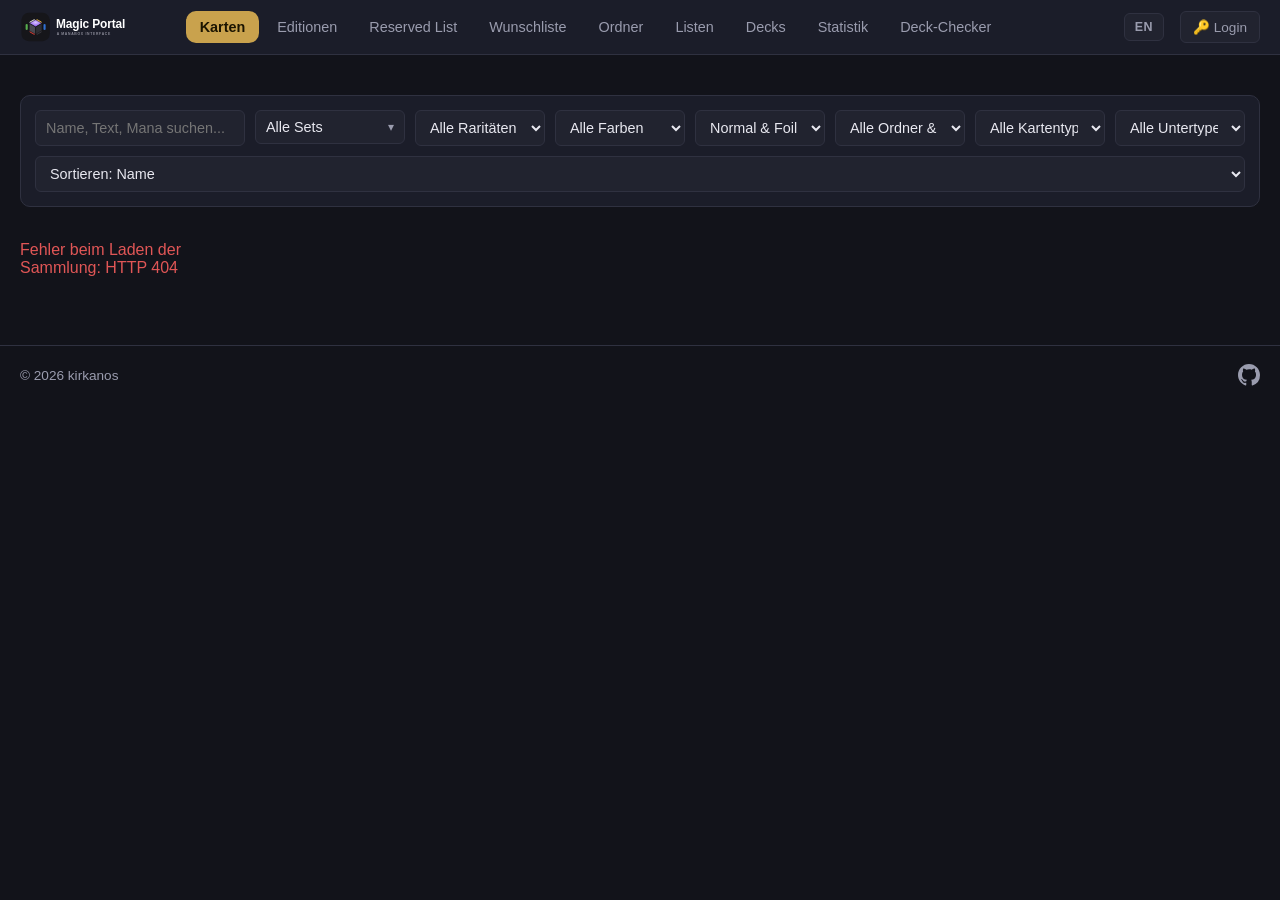
==== app/index.html @ 0ad8387c "Wunschliste mit Bruecke zu Cardmarket Karten lassen sich ueber einen Stern auf der Reserved List, im" ====
<!doctype html>
<html lang="de">
<head>
<meta charset="utf-8">
<meta name="viewport" content="width=device-width, initial-scale=1">
<title data-en="MagicPortal – Cards">MagicPortal – Karten</title>
<link rel="icon" type="image/svg+xml" href="images/magic-portal-icon.svg">
<link rel="icon" type="image/png" sizes="32x32" href="images/favicon-32.png">
<link rel="icon" type="image/png" sizes="192x192" href="images/favicon-192.png">
<link rel="apple-touch-icon" href="images/favicon-192.png">
<link rel="stylesheet" href="css/style.css">
<!-- Analytics placeholder: nginx substitutes the tracker snippet here when
     ANALYTICS_* is configured (see the README). Without it the comment simply
     stays and nothing is loaded. -->
<!--analytics-->
</head>
<body>
<nav class="topnav">
  <a href="index.html" class="brand"><img src="images/magic-portal-logo.svg" alt="Magic Portal – A ManaBox Interface" class="brand-logo"></a>
  <button type="button" class="nav-toggle" id="nav-toggle" aria-label="Menü" data-en-aria="Menu" aria-expanded="false">☰</button>
  <a href="index.html" class="active" data-en="Cards">Karten</a>
  <a href="editions.html" data-en="Editions">Editionen</a>
  <a href="reserved.html" data-en="Reserved List">Reserved List</a>
  <a href="wishlist.html" data-en="Wishlist">Wunschliste</a>
  <a href="binders.html" data-en="Folders">Ordner</a>
  <a href="lists.html" data-en="Lists">Listen</a>
  <a href="decks.html" data-en="Decks">Decks</a>
  <a href="dashboard.html" data-en="Statistics">Statistik</a>
  <a href="deck-checker.html" data-en="Deck Checker">Deck-Checker</a>
  <a href="activity.html" id="nav-activity" data-en="Activity" style="display:none">Aktivität</a>
  <span class="nav-actions">
    <button type="button" id="lang-toggle" class="lang-toggle" aria-label="Sprache" data-en-aria="Language"></button>
    <span class="sync-status" id="sync-status" title="Letzte Aktualisierung der Kartendaten/Preise" data-en-title="Last update of card data / prices"></span>
    <button type="button" id="csv-sync" class="reset-btn" title="Kartendaten & Preise von Scryfall aktualisieren – prüft zusätzlich auf einen neuen CSV-Import aus Nextcloud/Google Drive (falls konfiguriert)" data-en-title="Refresh card data & prices from Scryfall – also checks for a new CSV import from Nextcloud/Google Drive (if configured)" data-en="🔄 Refresh" style="display:none">🔄 Aktualisieren</button>
    <button type="button" id="csv-unlock" class="reset-btn" title="Anmelden" data-en-title="Log in" data-en="🔑 Login" style="display:none">🔑 Login</button>
    <label class="upload-btn" id="csv-upload-label" title="Eigene ManaBox-CSV hochladen" data-en-title="Upload your own ManaBox CSV" style="display:none"><span data-en="⬆ Upload CSV">⬆ CSV hochladen</span>
      <input type="file" id="csv-upload" accept=".csv,text/csv" hidden>
    </label>
    <button type="button" id="admin-gear" class="gear-btn" title="Einstellungen" data-en-title="Settings" aria-label="Einstellungen" data-en-aria="Settings" style="display:none">⚙</button>
  </span>
</nav>

<main>
  <div class="stats-bar" id="stats-bar"></div>

  <div class="random-strip" id="random-strip" style="display:none"></div>

  <div class="controls">
    <input type="text" id="search" placeholder="Name, Text, Mana suchen..." data-en-placeholder="Search name, text, mana...">
    <div class="multiselect setselect" id="set-filter">
      <button type="button" class="ms-toggle" id="set-toggle" aria-haspopup="true" aria-expanded="false">
        <span id="set-label" data-en="All sets">Alle Sets</span><span class="ms-caret">▾</span>
      </button>
      <div class="ms-panel" id="set-panel" hidden>
        <input type="text" class="ms-search" id="set-search" placeholder="Set suchen..." data-en-placeholder="Search set...">
        <div class="ms-options" id="set-options"></div>
      </div>
    </div>
    <select id="filter-rarity"><option value="" data-en="All rarities">Alle Raritäten</option></select>
    <select id="filter-color"><option value="" data-en="All colors">Alle Farben</option></select>
    <select id="filter-foil">
      <option value="" data-en="Normal &amp; Foil">Normal &amp; Foil</option>
      <option value="normal">Normal</option>
      <option value="foil">Foil</option>
      <option value="etched">Etched</option>
    </select>
    <select id="filter-binder"><option value="" data-en="All folders &amp; lists">Alle Ordner &amp; Listen</option></select>
    <select id="filter-type"><option value="" data-en="All card types">Alle Kartentypen</option></select>
    <select id="filter-subtype"><option value="" data-en="All subtypes">Alle Untertypen</option></select>
    <select id="sort-by">
      <option value="name" data-en="Sort: Name">Sortieren: Name</option>
      <option value="set" data-en="Sort: Set">Sortieren: Set</option>
      <option value="value-desc" data-en="Sort: Single-card value (high → low)">Sortieren: Einzelkartenwert (hoch → niedrig)</option>
      <option value="value-asc" data-en="Sort: Single-card value (low → high)">Sortieren: Einzelkartenwert (niedrig → hoch)</option>
      <option value="price-desc" data-en="Sort: Purchase price (high → low)">Sortieren: Kaufpreis (hoch → niedrig)</option>
      <option value="price-asc" data-en="Sort: Purchase price (low → high)">Sortieren: Kaufpreis (niedrig → hoch)</option>
      <option value="rarity" data-en="Sort: Rarity">Sortieren: Rarität</option>
      <option value="released-desc" data-en="Sort: Release (newest first)">Sortieren: Erscheinung (neueste zuerst)</option>
      <option value="released-asc" data-en="Sort: Release (oldest first)">Sortieren: Erscheinung (älteste zuerst)</option>
      <option value="added-desc" data-en="Sort: Recently added">Sortieren: zuletzt hinzugefügt</option>
    </select>
  </div>

  <div class="result-count" id="result-count"></div>
  <div class="grid" id="card-grid"></div>
</main>

<footer class="site-footer">
  <span>&copy; 2026 <a href="https://www.kirkanos.net" target="_blank" rel="noopener">kirkanos</a></span>
  <a class="footer-gh" href="https://github.com/kirkanos/mtg-portal" target="_blank" rel="noopener" aria-label="GitHub Repository" title="Auf GitHub ansehen" data-en-title="View on GitHub">
    <svg viewBox="0 0 16 16" width="22" height="22" aria-hidden="true"><path fill="currentColor" d="M8 0C3.58 0 0 3.58 0 8c0 3.54 2.29 6.53 5.47 7.59.4.07.55-.17.55-.38 0-.19-.01-.82-.01-1.49-2.01.37-2.53-.49-2.69-.94-.09-.23-.48-.94-.82-1.13-.28-.15-.68-.52-.01-.53.63-.01 1.08.58 1.23.82.72 1.21 1.87.87 2.33.66.07-.52.28-.87.51-1.07-1.78-.2-3.64-.89-3.64-3.95 0-.87.31-1.59.82-2.15-.08-.2-.36-1.03.08-2.13 0 0 .67-.21 2.2.82a7.6 7.6 0 012-.27c.68 0 1.36.09 2 .27 1.53-1.04 2.2-.82 2.2-.82.44 1.1.16 1.93.08 2.13.51.56.82 1.27.82 2.15 0 3.07-1.87 3.75-3.65 3.95.29.25.54.73.54 1.48 0 1.07-.01 1.93-.01 2.2 0 .21.15.46.55.38A8.01 8.01 0 0016 8c0-4.42-3.58-8-8-8z"/></svg>
  </a>
</footer>

<div class="loading-overlay" id="loading-overlay">
  <div class="loading-text" data-en="Loading collection...">Lade Sammlung...</div>
  <div class="loading-bar"><div class="loading-bar-fill"></div></div>
</div>

<div class="modal-overlay" id="card-modal">
  <div class="modal-body">
    <span class="modal-close">&times;</span>
  </div>
</div>

<script src="js/i18n.js"></script>
<script src="js/shared.js"></script>
<script src="js/grid.js"></script>
</body>
</html>
---- app/css/style.css ----
:root {
  --bg: #12131a;
  --bg-elevated: #1b1d29;
  --bg-card: #21232f;
  --text: #e8e8f0;
  --text-dim: #9a9cae;
  --accent: #c9a24d;
  --accent-2: #7b5cff;
  --border: #2f3140;
  --white: #f5f2e6;
  --blue: #4fa8e0;
  --black: #8a8a94;
  --red: #e05656;
  --green: #4dbb6a;
  --radius: 10px;
}

* { box-sizing: border-box; }

/* Scrollbars in the dark theme (blends in on every surface) */
html { scrollbar-color: #3a3c4d transparent; scrollbar-width: thin; }
::-webkit-scrollbar { width: 12px; height: 12px; }
::-webkit-scrollbar-track { background: transparent; }
::-webkit-scrollbar-thumb {
  background: #3a3c4d;
  border-radius: 8px;
  border: 3px solid transparent;
  background-clip: padding-box;
}
::-webkit-scrollbar-thumb:hover { background: var(--accent); background-clip: padding-box; }
::-webkit-scrollbar-corner { background: transparent; }

body {
  margin: 0;
  font-family: 'Segoe UI', Roboto, Helvetica, Arial, sans-serif;
  background: var(--bg);
  color: var(--text);
}

a { color: var(--accent); text-decoration: none; }

nav.topnav {
  display: flex;
  align-items: center;
  gap: 4px;
  padding: 10px 20px;
  background: var(--bg-elevated);
  border-bottom: 1px solid var(--border);
  position: sticky;
  top: 0;
  z-index: 50;
  flex-wrap: wrap;
}

nav.topnav .brand {
  display: inline-flex;
  align-items: center;
  margin-right: 20px;
  padding: 0;
  line-height: 0;
}
nav.topnav .brand .brand-logo {
  height: 34px;
  width: auto;
  display: block;
}
nav.topnav .brand:hover { background: none; }

nav.topnav a {
  padding: 8px 14px;
  border-radius: var(--radius);
  color: var(--text-dim);
  font-size: 0.9rem;
}

nav.topnav a:hover { background: var(--bg-card); color: var(--text); }
nav.topnav a.active { background: var(--accent); color: #1b1400; font-weight: 600; }

/* Hamburger toggle – hidden on desktop, shown on phones via the media query. */
.nav-toggle {
  display: none; margin-left: auto; background: var(--bg-card); color: var(--text);
  border: 1px solid var(--border); border-radius: 8px; font-size: 1.25rem; line-height: 1;
  padding: 4px 11px; cursor: pointer;
}
.nav-toggle:hover { border-color: var(--accent); }

main { max-width: 1400px; margin: 0 auto; padding: 20px; }

.site-footer {
  max-width: 1400px;
  margin: 32px auto 0;
  padding: 18px 20px;
  border-top: 1px solid var(--border);
  display: flex;
  align-items: center;
  justify-content: space-between;
  gap: 12px;
  color: var(--text-dim);
  font-size: 0.85rem;
}
.site-footer a { color: var(--text-dim); }
.site-footer a:hover { color: var(--text); }
.site-footer .footer-gh { display: inline-flex; align-items: center; }
.site-footer .footer-gh:hover { color: var(--accent); }

.stats-bar {
  display: flex;
  gap: 14px;
  flex-wrap: wrap;
  margin-bottom: 20px;
}

.stat-tile {
  background: var(--bg-elevated);
  border: 1px solid var(--border);
  border-radius: var(--radius);
  padding: 14px 18px;
  /* flex-basis sets the preferred width; min-width stays `auto` so a tile never
     shrinks below its content – large numbers grow the tile instead of wrapping. */
  flex: 1 1 150px;
}

.stat-tile .stat-value { font-size: 1.6rem; font-weight: 700; color: var(--accent); white-space: nowrap; }
.stat-tile .stat-label { font-size: 0.8rem; color: var(--text-dim); margin-top: 2px; }

.controls {
  display: flex;
  gap: 10px;
  flex-wrap: wrap;
  margin-bottom: 18px;
  background: var(--bg-elevated);
  padding: 14px;
  border-radius: var(--radius);
  border: 1px solid var(--border);
}

.controls input, .controls select {
  background: var(--bg-card);
  border: 1px solid var(--border);
  color: var(--text);
  padding: 8px 10px;
  border-radius: 6px;
  font-size: 0.9rem;
}

.controls input[type="text"] { flex: 2; min-width: 200px; }
.controls select { flex: 1; min-width: 130px; }

/* Multi-select dropdown (editions set-type filter) */
.multiselect { position: relative; flex: 1; min-width: 150px; }
.ms-toggle {
  width: 100%; display: flex; align-items: center; justify-content: space-between; gap: 8px;
  background: var(--bg-card); border: 1px solid var(--border); color: var(--text);
  padding: 8px 10px; border-radius: 6px; font-size: 0.9rem; cursor: pointer; text-align: left;
}
.ms-toggle:hover { border-color: var(--accent); }
.ms-toggle #type-label { overflow: hidden; text-overflow: ellipsis; white-space: nowrap; }
.ms-caret { color: var(--text-dim); font-size: 0.72rem; flex: none; }
.ms-panel {
  position: absolute; top: calc(100% + 4px); left: 0; z-index: 60;
  min-width: 100%; width: max-content; max-width: 320px;
  background: var(--bg-elevated); border: 1px solid var(--border); border-radius: 8px;
  padding: 6px; box-shadow: 0 8px 24px rgba(0,0,0,0.45); max-height: 340px; overflow-y: auto;
}
.ms-panel[hidden] { display: none; }
.ms-preset {
  display: block; width: 100%; text-align: left; background: none; border: none;
  color: var(--text); padding: 8px 10px; border-radius: 6px; font-size: 0.9rem; font-weight: 600; cursor: pointer;
}
.ms-preset:hover { background: var(--bg-card); }
.ms-divider { height: 1px; background: var(--border); margin: 6px 4px; }
.ms-options { display: flex; flex-direction: column; }
.ms-check { display: flex; align-items: center; gap: 8px; padding: 6px 10px; border-radius: 6px; font-size: 0.9rem; cursor: pointer; }
.ms-check:hover { background: var(--bg-card); }
.ms-check input { flex: none; }

/* Searchable set filter with edition symbols */
.setselect .ms-panel { padding: 0; }
.setselect .ms-search {
  position: sticky; top: 0; z-index: 1; width: 100%; box-sizing: border-box;
  background: var(--bg-elevated); color: var(--text); border: none; border-bottom: 1px solid var(--border);
  border-radius: 8px 8px 0 0; padding: 8px 10px; font-size: 0.88rem;
}
.setselect .ms-options { padding: 6px; }
.ms-option { display: flex; align-items: center; gap: 8px; padding: 6px 10px; border-radius: 6px; font-size: 0.9rem; cursor: pointer; }
.ms-option:hover { background: var(--bg-card); }
.ms-option > span { overflow: hidden; text-overflow: ellipsis; white-space: nowrap; }
.ms-option .set-sym { color: var(--text); width: 16px; height: 16px; }
.setselect #set-label { display: inline-flex; align-items: center; gap: 6px; min-width: 0; }
.setselect #set-label .set-sym { color: var(--text); }
.setselect #set-label .set-name { overflow: hidden; text-overflow: ellipsis; white-space: nowrap; }

.nav-actions { margin-left: auto; display: flex; gap: 8px; align-items: center; }
.lang-toggle {
  cursor: pointer; font-family: inherit; font-size: 0.78rem; font-weight: 700; letter-spacing: 0.04em;
  border: 1px solid var(--border); background: var(--bg-card); color: var(--text-dim);
  border-radius: 6px; padding: 6px 10px; min-width: 38px;
}
.lang-toggle:hover { border-color: var(--accent); color: var(--text); }
.sync-status { font-size: 0.78rem; color: var(--text-dim); white-space: nowrap; }
.sync-status.busy { color: var(--accent); }
.sync-status.has-error { color: #e05656; }
.sync-status .sync-err { font-weight: 600; }
.sync-spin { display: inline-block; animation: sync-rot 1s linear infinite; }
@keyframes sync-rot { to { transform: rotate(360deg); } }

.upload-btn, .reset-btn {
  display: inline-flex; align-items: center; gap: 6px; cursor: pointer;
  border-radius: 6px; padding: 7px 12px; font-size: 0.85rem; font-family: inherit;
  border: 1px solid var(--border); white-space: nowrap;
}
.upload-btn { background: var(--accent); color: #1b1400; font-weight: 600; border-color: var(--accent); }
.upload-btn:hover { filter: brightness(1.08); }
.reset-btn { background: var(--bg-card); color: var(--text-dim); }
.reset-btn:hover { border-color: var(--accent); color: var(--text); }

.result-count { color: var(--text-dim); font-size: 0.85rem; margin-bottom: 10px; }

.grid {
  display: grid;
  grid-template-columns: repeat(auto-fill, minmax(160px, 1fr));
  gap: 14px;
}

/* Marker row appended by renderIncremental() – triggers loading the next
   batch of tiles once it scrolls near the viewport, then removes itself. */
.grid-sentinel { grid-column: 1 / -1; height: 1px; visibility: hidden; }

.empty-state {
  grid-column: 1 / -1;
  display: flex;
  flex-direction: column;
  align-items: center;
  text-align: center;
  padding: 70px 20px;
  color: var(--text-dim);
}
.empty-state .empty-logo {
  width: min(460px, 85%);
  height: auto;
  margin-bottom: 28px;
  filter: drop-shadow(0 8px 30px rgba(0,0,0,0.5));
}
.empty-state h2 { color: var(--text); font-size: 1.5rem; margin: 0 0 12px; }
.empty-state p { max-width: 500px; margin: 0 auto; line-height: 1.6; font-size: 0.95rem; }
.empty-state strong { color: var(--text); }

.card-tile {
  background: var(--bg-card);
  border: 1px solid var(--border);
  border-radius: var(--radius);
  overflow: hidden;
  cursor: pointer;
  transition: transform 0.15s ease, box-shadow 0.15s ease;
  display: flex;
  flex-direction: column;
  /* Skip layout/paint for off-screen tiles in large grids; contain-intrinsic-size
     keeps a placeholder height so rows don't collapse before first render, and
     "auto" then reuses each tile's real measured size afterwards. */
  content-visibility: auto;
  contain-intrinsic-size: auto 280px;
}

.card-tile:hover { transform: translateY(-4px); box-shadow: 0 8px 24px rgba(0,0,0,0.4); border-color: var(--accent); }

.card-tile .thumb {
  aspect-ratio: 63/88;
  background: #0d0e14;
  display: flex;
  align-items: center;
  justify-content: center;
  position: relative;
}

.card-tile .thumb img { width: 100%; height: 100%; object-fit: cover; }
.card-tile .thumb .foil-badge {
  position: absolute; top: 6px; right: 6px;
  background: linear-gradient(135deg, #ffd76a, #b57bff);
  color: #1b1400; font-size: 0.65rem; font-weight: 700;
  padding: 2px 6px; border-radius: 4px;
}
.card-tile .thumb .qty-badge {
  position: absolute; bottom: 6px; right: 6px;
  background: rgba(0,0,0,0.7);
  color: var(--text); font-size: 0.7rem; font-weight: 600;
  padding: 2px 6px; border-radius: 4px;
}
.card-tile .thumb .lang-flags {
  position: absolute; bottom: 6px; left: 6px;
  display: flex; gap: 2px; flex-wrap: wrap; max-width: 70%;
}
.card-tile .thumb .lang-flag {
  background: rgba(0,0,0,0.7); border-radius: 4px; padding: 1px 4px;
  font-size: 0.72rem; line-height: 1.3;
}
.card-tile .no-image {
  color: var(--text-dim); font-size: 0.75rem; text-align: center; padding: 10px;
}

.card-tile .info { padding: 8px 10px; }
.card-tile .info .name { font-size: 0.82rem; font-weight: 600; line-height: 1.2; }
.card-tile .info .meta-set { display: flex; align-items: center; gap: 5px; margin-top: 4px; font-size: 0.72rem; color: var(--text-dim); }
.card-tile .info .set-name { white-space: nowrap; overflow: hidden; text-overflow: ellipsis; }
.card-tile .info .meta { font-size: 0.72rem; color: var(--text-dim); margin-top: 3px; display: flex; justify-content: space-between; align-items: center; }

/* Set symbol tinted by rarity (like on a printed card), via CSS mask. */
.set-sym {
  width: 14px; height: 14px; flex-shrink: 0; display: inline-block;
  background-color: currentColor;
  -webkit-mask-size: contain; mask-size: contain;
  -webkit-mask-repeat: no-repeat; mask-repeat: no-repeat;
  -webkit-mask-position: center; mask-position: center;
  color: var(--text-dim);
}
.rarity-tag { font-weight: 700; text-transform: uppercase; letter-spacing: 0.03em; font-size: 0.64rem; }
.rarity-common   { color: #9a9cae; }
.rarity-uncommon { color: #c9c9d4; }
.rarity-rare     { color: #c9a24d; }
.rarity-mythic   { color: #e0743d; }
.rarity-special  { color: #7b5cff; }

.loading-overlay {
  position: fixed; inset: 0; background: rgba(10,10,14,0.92);
  display: flex; align-items: center; justify-content: center; z-index: 100;
  flex-direction: column; gap: 14px;
}
.loading-text { color: var(--text-dim); font-size: 0.95rem; }
.loading-bar { width: 320px; height: 8px; background: var(--bg-card); border-radius: 4px; overflow: hidden; }
.loading-bar-fill { height: 100%; width: 0%; background: linear-gradient(90deg, var(--accent), var(--accent-2)); transition: width 0.2s ease; }

.modal-overlay {
  position: fixed; inset: 0; background: rgba(0,0,0,0.75);
  display: none; align-items: center; justify-content: center; z-index: 200; padding: 20px;
}
.modal-overlay.open { display: flex; }

/* Settings gear (top-right, logged-in only) */
.gear-btn { background: var(--bg-card); color: var(--text-dim); border: 1px solid var(--border); border-radius: 8px; padding: 5px 9px; font-size: 1rem; line-height: 1; cursor: pointer; }
.gear-btn:hover { color: var(--text); border-color: var(--accent); }

/* Random-cards strip on the Cards page */
.random-strip { margin: 2px 0 20px; }
.random-title { font-size: 0.95rem; color: var(--text-dim); margin: 0 0 10px; font-weight: 600; text-align: center; }
.random-row { display: flex; gap: 14px; overflow-x: auto; padding-bottom: 8px; justify-content: safe center; }
.random-row .card-tile { flex: 0 0 150px; width: 150px; }

/* Admin / settings overlay */
.admin-panel { background: var(--bg-elevated); border: 1px solid var(--border); border-radius: var(--radius); width: min(560px, 100%); max-height: 88vh; display: flex; flex-direction: column; overflow: hidden; }
.admin-header { display: flex; align-items: center; justify-content: space-between; padding: 16px 18px; border-bottom: 1px solid var(--border); }
.admin-header h2 { margin: 0; font-size: 1.15rem; }
.admin-body { padding: 4px 18px; overflow-y: auto; }
.admin-section { padding: 14px 0; border-bottom: 1px solid var(--border); }
.admin-section:last-child { border-bottom: none; }
.admin-section h3 { margin: 0 0 10px; font-size: 0.95rem; color: var(--text); }
.admin-hint { margin: 0 0 8px; font-size: 0.8rem; color: var(--text-dim); }
.admin-check { display: flex; align-items: center; gap: 8px; padding: 4px 0; font-size: 0.9rem; cursor: pointer; }
.admin-num { display: inline-flex; align-items: center; gap: 8px; margin-top: 10px; font-size: 0.9rem; }
.admin-num input { width: 72px; background: var(--bg); color: var(--text); border: 1px solid var(--border); border-radius: 6px; padding: 5px 8px; }
.admin-navlist { display: grid; grid-template-columns: repeat(auto-fit, minmax(150px, 1fr)); gap: 0 16px; }
.admin-actions { display: flex; flex-wrap: wrap; gap: 8px; }
.admin-footer { display: flex; justify-content: flex-end; gap: 8px; padding: 14px 18px; border-top: 1px solid var(--border); }
.modal-body {
  background: var(--bg-elevated); border-radius: var(--radius); border: 1px solid var(--border);
  max-width: 1040px; width: 100%; max-height: 90vh; overflow-y: auto; position: relative;
}
.modal-close {
  position: absolute; top: 10px; right: 14px; cursor: pointer; font-size: 1.4rem; color: var(--text-dim);
}
.modal-close:hover { color: var(--text); }
.modal-card { display: flex; gap: 20px; padding: 24px; flex-wrap: wrap; }
.modal-image { flex: 0 0 260px; display: flex; flex-direction: column; gap: 12px; }
.cardmarket-link {
  display: inline-block;
  margin: 4px 0 14px;
  padding: 8px 14px;
  border-radius: 8px;
  background: #1f6feb;
  color: #fff;
  font-weight: 600;
  font-size: 0.9rem;
  text-decoration: none;
  transition: background 0.15s ease;
}
.cardmarket-link:hover { background: #388bfd; }
.modal-image img { width: 100%; border-radius: 12px; }
.modal-image .no-image { width: 260px; aspect-ratio: 63/88; background: #0d0e14; display: flex; align-items: center; justify-content: center; color: var(--text-dim); border-radius: 12px; }

/* Double-faced cards: one image that can be flipped, instead of two below
   each other. Both faces sit exactly on top of one another; the container is
   what rotates. */
.card-flip { perspective: 1200px; cursor: pointer; }
.card-flip-inner {
  position: relative; aspect-ratio: 63/88;
  transform-style: preserve-3d; transition: transform 0.5s ease;
}
.card-flip[data-flipped="true"] .card-flip-inner { transform: rotateY(180deg); }
.card-face {
  position: absolute; inset: 0; width: 100%; height: 100%;
  backface-visibility: hidden; border-radius: 12px;
}
.card-back { transform: rotateY(180deg); }
.flip-btn {
  margin-top: 10px; width: 100%; padding: 7px 10px;
  background: var(--bg-card); color: var(--text); border: 1px solid var(--border);
  border-radius: 8px; cursor: pointer; font-size: 0.85rem;
}
.flip-btn:hover { border-color: var(--accent); }
/* Anyone who opted out of animations gets the switch without the rotation. */
@media (prefers-reduced-motion: reduce) {
  .card-flip-inner { transition: none; }
}
.modal-details { flex: 1; min-width: 220px; }
.modal-details h2 { margin: 0 0 4px; }
.modal-type { color: var(--text-dim); margin: 0 0 14px; font-style: italic; }
.modal-details dl { display: grid; grid-template-columns: 140px 1fr; gap: 6px 10px; margin: 0; }
.modal-details dt { color: var(--text-dim); font-size: 0.85rem; }
.modal-details dd { margin: 0; font-size: 0.9rem; }

/* Mana symbols + oracle text */
.mana-symbol { width: 15px; height: 15px; vertical-align: -2px; margin: 0 1px; }
.modal-details .mana-cost { display: flex; flex-wrap: wrap; gap: 2px; align-items: center; margin: 2px 0 8px; }
.oracle-text {
  font-size: 0.86rem; line-height: 1.55; color: var(--text);
  background: var(--bg-card); border: 1px solid var(--border); border-radius: 8px;
  padding: 10px 12px; margin: 10px 0 14px;
}
.oracle-text .mana-symbol { width: 13px; height: 13px; }

/* Per-language detail table in card modal */
.lang-table-title { font-size: 0.9rem; color: var(--text-dim); margin: 18px 0 8px; }
.lang-table { width: 100%; border-collapse: collapse; font-size: 0.88rem; }
.lang-table th, .lang-table td { padding: 7px 10px; border-bottom: 1px solid var(--border); text-align: left; }
.lang-table th { color: var(--text-dim); font-weight: 600; font-size: 0.8rem; }
.lang-table th.num, .lang-table td.num { text-align: right; }
.lang-foil {
  font-size: 0.68rem; font-weight: 700; text-transform: uppercase; letter-spacing: 0.03em;
  color: #1b1400; background: linear-gradient(135deg, #ffd76a, #b57bff);
  padding: 1px 5px; border-radius: 4px; margin-left: 4px;
}

/* Other printings in the card detail modal */
.modal-variants {
  display: grid;
  grid-template-columns: repeat(auto-fill, minmax(110px, 1fr));
  gap: 12px;
  color: var(--text-dim);
  font-size: 0.85rem;
}
.modal-variants .variant {
  background: var(--bg-card);
  border: 1px solid var(--border);
  border-radius: 8px;
  padding: 8px;
  display: flex;
  flex-direction: column;
  gap: 5px;
}
.modal-variants .variant.current { border-color: var(--accent); box-shadow: 0 0 0 1px var(--accent); }
.modal-variants .variant-thumb { aspect-ratio: 63/88; border-radius: 6px; overflow: hidden; background: #0d0e14; }
.modal-variants .variant-thumb img { width: 100%; height: 100%; object-fit: cover; display: block; }
.modal-variants .variant-set { display: flex; align-items: center; gap: 5px; font-size: 0.74rem; color: var(--text); line-height: 1.2; }
.modal-variants .variant-set span { white-space: nowrap; overflow: hidden; text-overflow: ellipsis; }
.modal-variants .variant-icon { width: 14px; height: 14px; object-fit: contain; filter: brightness(0) invert(0.85); flex-shrink: 0; }
.modal-variants .variant-price { font-weight: 600; color: var(--accent); font-size: 0.78rem; }

/* Single-card detail overlay (opened from the edition overlay) */
.eo-card-overlay { z-index: 260; }
.eo-detail-missing { color: var(--red); font-size: 0.9rem; margin: 16px 0 0; }
.eo-binders { font-size: 0.85rem; color: var(--text-dim); margin: 10px 0 0; }
.eo-binders strong { color: var(--text); }

/* Folders / Lists overview + Decks placeholder */
.page-title { font-size: 1.5rem; margin: 0 0 4px; }
.binder-grid { display: grid; grid-template-columns: repeat(auto-fill, minmax(220px, 1fr)); gap: 14px; margin-top: 14px; }
.binder-card {
  display: flex; flex-direction: column; gap: 8px;
  background: var(--bg-elevated); border: 1px solid var(--border); border-radius: var(--radius);
  padding: 16px; color: var(--text);
  transition: transform 0.12s ease, border-color 0.12s ease;
}
.binder-card:hover { transform: translateY(-3px); border-color: var(--accent); }
.binder-card .binder-name { font-weight: 600; }
.binder-card .binder-meta { display: flex; justify-content: space-between; font-size: 0.82rem; color: var(--text-dim); }
.binder-card .binder-meta .money { color: var(--accent); font-weight: 600; }

.coming-soon { text-align: center; padding: 60px 20px; color: var(--text-dim); max-width: 560px; margin: 0 auto; }
.coming-soon-icon { font-size: 3rem; margin: 0 0 8px; }
.coming-soon h2 { color: var(--text); margin: 0 0 10px; }
.coming-soon p { line-height: 1.6; }
.coming-soon-actions { display: flex; gap: 10px; justify-content: center; margin-top: 22px; flex-wrap: wrap; }
.coming-soon-actions button[disabled] { opacity: 0.5; cursor: not-allowed; }

/* Binder view */
.binder-page {
  display: grid;
  grid-template-columns: repeat(3, 1fr);
  gap: 16px;
  background: #0d0e14;
  border: 1px solid var(--border);
  border-radius: var(--radius);
  padding: 20px;
  min-height: 520px;
}
.binder-slot { display: flex; align-items: center; justify-content: center; }
.binder-slot .card-tile { width: 100%; }
.binder-slot.empty { border: 1px dashed var(--border); border-radius: var(--radius); aspect-ratio: 63/88; }
.binder-controls { display: flex; align-items: center; justify-content: center; gap: 20px; margin-top: 16px; }
.binder-controls button {
  background: var(--bg-elevated); border: 1px solid var(--border); color: var(--text);
  padding: 8px 18px; border-radius: 6px; cursor: pointer; font-size: 0.9rem;
}
.binder-controls button:disabled { opacity: 0.4; cursor: not-allowed; }
.binder-controls button:not(:disabled):hover { border-color: var(--accent); }
.binder-page-label { color: var(--text-dim); font-size: 0.9rem; min-width: 100px; text-align: center; }

/* Carousel view */
.carousel-wrap { display: flex; flex-direction: column; align-items: center; gap: 20px; }
.carousel-card { display: flex; gap: 30px; align-items: center; }
.carousel-image { width: 320px; aspect-ratio: 63/88; border-radius: 14px; overflow: hidden; background: #0d0e14; box-shadow: 0 12px 40px rgba(0,0,0,0.5); }
.carousel-image img { width: 100%; height: 100%; object-fit: cover; }
.carousel-info { min-width: 260px; }
.carousel-info h2 { margin-top: 0; }
.carousel-controls { display: flex; gap: 16px; align-items: center; }
.carousel-controls button {
  background: var(--bg-elevated); border: 1px solid var(--border); color: var(--text);
  padding: 10px 20px; border-radius: 6px; cursor: pointer; font-size: 1rem;
}
.carousel-controls button:hover { border-color: var(--accent); }
.carousel-index { color: var(--text-dim); }

/* Dashboard */
.chart-grid { display: grid; grid-template-columns: repeat(auto-fit, minmax(340px, 1fr)); gap: 20px; }
.chart-card { background: var(--bg-elevated); border: 1px solid var(--border); border-radius: var(--radius); padding: 16px; min-width: 0; }
.chart-card h3 { margin: 0 0 12px; font-size: 1rem; color: var(--text-dim); }
.chart-card canvas { max-height: 320px; }
.chart-card.wide { grid-column: 1 / -1; }
.stat-table { overflow-x: auto; }
.stat-table table { margin: 0; }

/* Value history + movers */
.chart-head { display: flex; align-items: center; justify-content: space-between; gap: 12px; flex-wrap: wrap; margin-bottom: 12px; }
.chart-head h3 { margin: 0; }
.range-btns { display: inline-flex; gap: 4px; }
.range-btns button {
  background: var(--bg); color: var(--text-dim); border: 1px solid var(--border);
  border-radius: 6px; padding: 4px 10px; font-size: 0.82rem; cursor: pointer;
}
.range-btns button:hover { color: var(--text); }
.range-btns button.active { background: #1f6feb; border-color: #1f6feb; color: #fff; }
.range-select {
  background: var(--bg); color: var(--text); border: 1px solid var(--border);
  border-radius: 6px; padding: 4px 10px; font-size: 0.82rem;
}
.chart-note { margin: 10px 2px 0; font-size: 0.82rem; color: var(--text-dim); }
.movers-grid { display: grid; grid-template-columns: repeat(auto-fit, minmax(300px, 1fr)); gap: 18px; }
.movers-title { margin: 0 0 8px; font-size: 0.9rem; }
.movers-title.up { color: #4dbb6a; }
.movers-title.down { color: #e05656; }
.mv-up { color: #4dbb6a; }
.mv-down { color: #e05656; }

/* Deck checker */
.deck-checker-layout { display: grid; grid-template-columns: 1fr 1.4fr; gap: 20px; }
.deck-checker-layout textarea {
  width: 100%; height: 400px; background: var(--bg-card); border: 1px solid var(--border);
  color: var(--text); border-radius: var(--radius); padding: 12px; font-family: monospace; font-size: 0.85rem; resize: vertical;
}
.deck-checker-layout button {
  margin-top: 10px; background: var(--accent); color: #1b1400; border: none;
  padding: 10px 18px; border-radius: 6px; font-weight: 600; cursor: pointer;
}
table.deck-table { width: 100%; border-collapse: collapse; font-size: 0.88rem; }
table.deck-table th, table.deck-table td { padding: 8px 10px; border-bottom: 1px solid var(--border); text-align: left; }
table.deck-table th { color: var(--text-dim); font-weight: 600; }
.status-owned { color: var(--green); font-weight: 600; }
.status-partial { color: var(--accent); font-weight: 600; }
.status-missing { color: var(--red); font-weight: 600; }
.deck-summary { display: flex; gap: 14px; margin-bottom: 14px; flex-wrap: wrap; }

/* Editions overview */
.hint-toggle {
  cursor: pointer; font-family: inherit; font-size: 0.82rem;
  background: none; border: none; color: var(--accent); padding: 0;
  margin: 0 0 14px; display: inline-flex; align-items: center; gap: 6px;
}
.hint-toggle::before { content: "ℹ"; font-style: normal; opacity: 0.8; }
.hint-toggle:hover { text-decoration: underline; }

.section-hint {
  color: var(--text-dim); font-size: 0.85rem; line-height: 1.5; margin: 0 0 16px;
  background: var(--bg-elevated); border: 1px solid var(--border); border-left: 3px solid var(--accent);
  border-radius: var(--radius); padding: 12px 16px; max-width: 900px;
}
.section-hint strong { color: var(--text); }

.edition-table {
  width: 100%; border-collapse: separate; border-spacing: 0; font-size: 0.92rem;
  background: var(--bg-elevated); border: 1px solid var(--border); border-radius: var(--radius); overflow: hidden;
}
.edition-table th, .edition-table td { padding: 13px 16px; text-align: left; vertical-align: middle; }
.edition-table thead th {
  color: var(--text-dim); font-weight: 600; font-size: 0.78rem; letter-spacing: 0.03em; text-transform: uppercase;
  background: var(--bg-card); border-bottom: 1px solid var(--border); position: sticky; top: 56px; z-index: 10;
}
.edition-table th.num, .edition-table td.num { text-align: right; }
.edition-table .dim { color: var(--text-dim); font-weight: 400; }
.edition-table td.money { font-weight: 600; color: var(--accent); white-space: nowrap; }

.edition-row { cursor: pointer; transition: background 0.12s ease; }
.edition-row td { border-bottom: 1px solid var(--border); }
.edition-row:nth-of-type(4n+1) td { background: rgba(255,255,255,0.015); }
.edition-row:hover td { background: var(--bg-card); }
.edition-row--empty .edition-title { color: var(--text-dim); font-weight: 500; }
.edition-row--empty .edition-icon { opacity: 0.5; }

.edition-name { display: flex; align-items: center; gap: 10px; }
.edition-icon { font-size: 1rem; opacity: 0.85; }
/* Scryfall set symbols are monochrome (black) SVGs; force them to a light tone
   so they read on the dark background. */
.set-icon {
  width: 20px; height: 20px; object-fit: contain; flex-shrink: 0;
  filter: brightness(0) invert(0.85);
}
.edition-row--empty .set-icon { opacity: 0.45; }
.set-icon-lg { width: 26px; height: 26px; vertical-align: -5px; margin-right: 4px; }
.edition-title { font-weight: 600; font-size: 0.98rem; }
.edition-code {
  font-size: 0.68rem; font-weight: 700; letter-spacing: 0.04em; text-transform: uppercase;
  color: var(--text-dim); background: var(--bg); border: 1px solid var(--border);
  padding: 2px 7px; border-radius: 4px; white-space: nowrap;
}

.progress-cell { min-width: 170px; }
.progress-head { font-size: 0.9rem; white-space: nowrap; margin-bottom: 6px; }
.progress-head strong { font-size: 1.05rem; }
.progress-pct { color: var(--accent); font-weight: 700; margin-left: 6px; }
.progress-sub { font-size: 0.78rem; }
.progress-track { height: 7px; background: var(--bg); border: 1px solid var(--border); border-radius: 4px; overflow: hidden; }
.progress-fill { height: 100%; background: linear-gradient(90deg, var(--accent), var(--accent-2)); border-radius: 4px; }

/* Edition overlay (all cards with images) */
.edition-overlay { align-items: stretch; justify-content: center; padding: 24px; }
.eo-panel {
  background: var(--bg-elevated); border: 1px solid var(--border); border-radius: var(--radius);
  width: 100%; max-width: 1200px; margin: auto; display: flex; flex-direction: column;
  max-height: calc(100vh - 48px); overflow: hidden;
}
.eo-header {
  display: flex; align-items: flex-start; justify-content: space-between; gap: 16px;
  padding: 18px 22px; border-bottom: 1px solid var(--border);
}
.eo-header h2 { margin: 0 0 6px; font-size: 1.3rem; display: flex; align-items: center; gap: 10px; }
.eo-sub { color: var(--text-dim); font-size: 0.9rem; }
.eo-sub strong { color: var(--text); }
.eo-sub-missing { color: var(--red); }
.eo-close { position: static; font-size: 1.6rem; line-height: 1; flex-shrink: 0; }
.eo-toolbar { display: flex; gap: 8px; padding: 12px 22px; border-bottom: 1px solid var(--border); flex-wrap: wrap; }
.eo-radio {
  display: inline-flex; align-items: center; gap: 6px; cursor: pointer;
  background: var(--bg-card); border: 1px solid var(--border); border-radius: 6px;
  padding: 5px 12px; font-size: 0.85rem; color: var(--text-dim);
}
.eo-radio:has(input:checked) { border-color: var(--accent); color: var(--text); }
.eo-rarity {
  margin-left: auto; cursor: pointer; font-family: inherit; font-size: 0.85rem;
  background: var(--bg-card); border: 1px solid var(--border); color: var(--text);
  border-radius: 6px; padding: 5px 10px;
}
.eo-grid {
  display: grid; grid-template-columns: repeat(auto-fill, minmax(140px, 1fr)); gap: 14px;
  padding: 20px 22px; overflow-y: auto;
}
.eo-loading, .eo-empty { grid-column: 1 / -1; text-align: center; color: var(--text-dim); padding: 40px 0; }

/* Reserved List page: same card grid, but flows on the page (no inner scroll). */
.rl-grid { padding: 0; overflow: visible; }
.rl-cardprice { font-size: 0.74rem; }
.rl-price { color: var(--text); font-weight: 600; }
.rl-owned { color: var(--green); font-weight: 600; }
.eo-card.missing .rl-cardprice { opacity: 0.75; }
.rl-cm-link {
  display: inline-block; font-size: 0.72rem; font-weight: 600; text-decoration: none;
  color: #4fa8e0; margin-top: 1px;
}
.rl-cm-link:hover { color: #7cc3f0; text-decoration: underline; }

/* Wishlist marker. Hidden unless the session is unlocked - marking is a write,
   like every other action in the app (body.is-unlocked is set in shared.js). */
.wish-btn {
  display: none; background: rgba(0,0,0,0.65); border: 1px solid var(--border);
  color: var(--text-dim); cursor: pointer; border-radius: 6px; line-height: 1;
  padding: 2px 6px; font-size: 0.95rem;
}
body.is-unlocked .wish-btn { display: inline-block; }
.wish-btn:hover { color: var(--accent); border-color: var(--accent); }
.wish-btn.on { color: var(--accent); border-color: var(--accent); }
.wish-btn:disabled { opacity: 0.5; cursor: progress; }
/* On a card thumbnail the marker floats in the top right corner. */
.wish-btn.on-thumb { position: absolute; top: 6px; right: 6px; }
body.is-unlocked .wish-btn.on-thumb { display: inline-block; }

.wish-line { display: none; align-items: center; gap: 8px; margin: 10px 0; }
body.is-unlocked .wish-line { display: flex; }
.wish-line-label { color: var(--text-dim); font-size: 0.85rem; }
.wish-col { width: 1%; text-align: center; }
.wish-cell { text-align: center; }
.wish-bulk { display: none; margin-bottom: 12px; }
body.is-unlocked .wish-bulk { display: inline-block; }

/* Wishlist page */
.wl-bar { display: flex; gap: 10px; flex-wrap: wrap; align-items: center; margin-bottom: 12px; }
.wl-add { display: flex; gap: 8px; flex: 1; min-width: 260px; }
.wl-add input {
  flex: 1; min-width: 0; padding: 9px 12px; border-radius: 8px;
  border: 1px solid var(--border); background: var(--bg-elevated); color: var(--text);
}
.wl-howto { margin-bottom: 14px; color: var(--text-dim); font-size: 0.86rem; }
.wl-howto summary { cursor: pointer; color: var(--accent); }
.wl-howto-body { padding: 8px 0 0 4px; line-height: 1.5; }
.wl-howto-body ol { margin: 6px 0; padding-left: 20px; }

.wl-export-out { margin-bottom: 14px; }
.wl-export-note { color: var(--text-dim); font-size: 0.84rem; margin: 0 0 6px; }
.wl-export-text {
  width: 100%; padding: 10px 12px; border-radius: 8px; border: 1px solid var(--border);
  background: var(--bg-elevated); color: var(--text); font-family: ui-monospace, Menlo, Consolas, monospace;
  font-size: 0.8rem; resize: vertical;
}

.wl-list { display: flex; flex-direction: column; gap: 10px; }
.wl-row {
  position: relative; display: grid; gap: 12px; align-items: start;
  grid-template-columns: 56px minmax(180px, 1fr) minmax(280px, 1.4fr) 28px;
  background: var(--bg-card); border: 1px solid var(--border);
  border-radius: var(--radius); padding: 12px;
}
.wl-row.target-met { border-color: var(--green); }
.wl-thumb {
  aspect-ratio: 63/88; border-radius: 6px; overflow: hidden;
  background: #0d0e14; border: 1px solid var(--border);
}
.wl-thumb img { width: 100%; height: 100%; object-fit: cover; display: block; }
.wl-thumb .no-image {
  display: flex; align-items: center; justify-content: center; height: 100%;
  color: var(--text-dim); font-size: 0.6rem; text-align: center;
}
.wl-name { font-weight: 600; }
.wl-prio { color: var(--accent); margin-left: 6px; font-weight: 700; }
.wl-meta { font-size: 0.8rem; color: var(--text-dim); margin-top: 3px; }
.wl-price { color: var(--text); font-weight: 600; }
.wl-price.met { color: var(--green); }
.wl-where { color: var(--text-dim); }
.wl-change.up { color: #ef8a8a; }
.wl-change.down { color: var(--green); }
.wl-owned { color: var(--green); }
.wl-upgrade { color: var(--accent); }
.wl-unknown { color: #ef8a8a; }

.wl-fields { display: grid; grid-template-columns: repeat(3, minmax(0, 1fr)); gap: 8px; }
.wl-field { display: flex; flex-direction: column; gap: 3px; font-size: 0.72rem; color: var(--text-dim); }
.wl-field-wide { grid-column: 1 / -1; }
.wl-field .wl-input {
  padding: 6px 8px; border-radius: 6px; border: 1px solid var(--border);
  background: var(--bg-elevated); color: var(--text); font-size: 0.82rem; min-width: 0;
}
.wl-field .wl-input:disabled { opacity: 0.55; cursor: not-allowed; }
.wl-remove {
  background: none; border: none; color: var(--text-dim); cursor: pointer;
  font-size: 1.3rem; line-height: 1; padding: 0 4px;
}
.wl-remove:hover { color: var(--red); }

/* Activity log */
.activity-head { display: flex; align-items: center; justify-content: space-between; gap: 12px; flex-wrap: wrap; }
.activity-head h1 { margin: 0; font-size: 1.4rem; }
.activity-actions { display: inline-flex; gap: 8px; }
.act-table td { vertical-align: top; }
.act-ts { white-space: nowrap; color: var(--text-dim); font-variant-numeric: tabular-nums; }
.act-badge { display: inline-block; padding: 2px 8px; border-radius: 6px; font-size: 0.75rem; font-weight: 600; white-space: nowrap; }
.act-badge.act-info { background: rgba(79,168,224,0.15); color: #7cc3f0; }
.act-badge.act-error { background: rgba(224,86,86,0.18); color: #ef8a8a; }
.act-msg-error { color: #ef8a8a; }
.act-row-error td { background: rgba(224,86,86,0.06); }

.eo-card {
  display: flex; flex-direction: column; gap: 6px; cursor: pointer;
  /* Edition overlays can list 500+ cards at once; skip off-screen layout/paint. */
  content-visibility: auto;
  contain-intrinsic-size: auto 220px;
}
.eo-thumb {
  position: relative; aspect-ratio: 63/88; border-radius: 8px; overflow: hidden;
  background: #0d0e14; border: 1px solid var(--border);
  transition: transform 0.12s ease, box-shadow 0.12s ease, border-color 0.12s ease;
}
.eo-card:hover .eo-thumb { transform: translateY(-3px); box-shadow: 0 8px 20px rgba(0,0,0,0.45); border-color: var(--accent); }
.eo-thumb img { width: 100%; height: 100%; object-fit: cover; display: block; }
.eo-thumb .no-image { display: flex; align-items: center; justify-content: center; height: 100%; color: var(--text-dim); font-size: 0.72rem; }
.eo-cardname { font-size: 0.74rem; line-height: 1.25; color: var(--text-dim); }
.eo-num { color: var(--text); font-weight: 600; }

.eo-card.missing .eo-thumb img { filter: grayscale(1) brightness(0.4); }
.eo-card.missing .eo-thumb { opacity: 0.85; }
.eo-card.missing .eo-cardname { opacity: 0.6; }

.eo-qty {
  position: absolute; bottom: 6px; right: 6px; background: rgba(0,0,0,0.75);
  color: var(--text); font-size: 0.72rem; font-weight: 600; padding: 2px 6px; border-radius: 4px;
}
.eo-check {
  position: absolute; top: 6px; left: 6px; background: var(--green); color: #0b1a0e;
  width: 20px; height: 20px; border-radius: 50%; display: flex; align-items: center; justify-content: center;
  font-size: 0.78rem; font-weight: 700;
}
.eo-missing-tag {
  position: absolute; top: 6px; left: 6px; background: rgba(0,0,0,0.7); color: var(--text-dim);
  font-size: 0.68rem; padding: 2px 6px; border-radius: 4px; text-transform: uppercase; letter-spacing: 0.04em;
}

@media (max-width: 800px) {
  .wl-row { grid-template-columns: 48px 1fr 24px; }
  .wl-fields { grid-column: 1 / -1; grid-template-columns: repeat(2, minmax(0, 1fr)); }
  .deck-checker-layout { grid-template-columns: 1fr; }
  .edition-table { font-size: 0.82rem; }
  .edition-table th, .edition-table td { padding: 9px 8px; }
  .edition-table thead th { top: 0; position: static; }
  .progress-cell { min-width: 110px; }
  .edition-overlay { padding: 0; }
  .eo-panel { max-height: 100vh; border-radius: 0; }
  .eo-grid { grid-template-columns: repeat(auto-fill, minmax(100px, 1fr)); gap: 10px; padding: 14px; }
}

/* Phones */
@media (max-width: 640px) {
  main { padding: 12px; }
  .site-footer { flex-direction: column; gap: 8px; text-align: center; padding: 16px 12px; }

  /* Nav: keep each item at its natural width and wrap cleanly (no clipped text). */
  nav.topnav { padding: 8px 12px; gap: 2px 6px; }
  nav.topnav .brand { margin-right: 8px; }
  nav.topnav a { flex: 0 0 auto; white-space: nowrap; font-size: 0.88rem; padding: 5px 8px; }
  .nav-actions { gap: 6px; }

  /* Numbers */
  .stats-bar { gap: 10px; }
  .stat-tile { flex-basis: 116px; padding: 10px 12px; }
  .stat-tile .stat-value { font-size: 1.3rem; }

  /* Filters: one per row, full width */
  .controls { padding: 10px; gap: 8px; }
  .controls input[type="text"], .controls select { flex: 1 1 100%; min-width: 0; }

  /* Card grid a touch denser */
  .grid { grid-template-columns: repeat(auto-fill, minmax(140px, 1fr)); gap: 10px; }
  .random-row .card-tile { flex: 0 0 132px; width: 132px; }

  /* Dashboard: single-column (min 340px charts would otherwise overflow) */
  .chart-grid { grid-template-columns: 1fr; gap: 14px; }
  .movers-grid { grid-template-columns: 1fr; }

  /* Card detail: stack image over details, stacked definition rows */
  .modal-card { padding: 16px; gap: 14px; }
  .modal-image { flex-basis: 100%; align-items: center; }
  .modal-image img, .modal-image .no-image { max-width: 240px; }
  .modal-details { min-width: 0; }
  .modal-details dl { grid-template-columns: 110px 1fr; }

  /* Admin overlay + settings list */
  .admin-navlist { grid-template-columns: 1fr; }

  /* Hamburger menu: collapse links + actions behind the toggle */
  .nav-toggle { display: inline-flex; }
  nav.topnav a:not(.brand),
  nav.topnav .nav-actions { display: none; }
  nav.topnav.open a:not(.brand) { display: block; width: 100%; margin: 0; }
  nav.topnav.open .nav-actions {
    display: flex; width: 100%; margin: 6px 0 0; padding-top: 8px;
    flex-wrap: wrap; align-items: center; gap: 8px; border-top: 1px solid var(--border);
  }
}
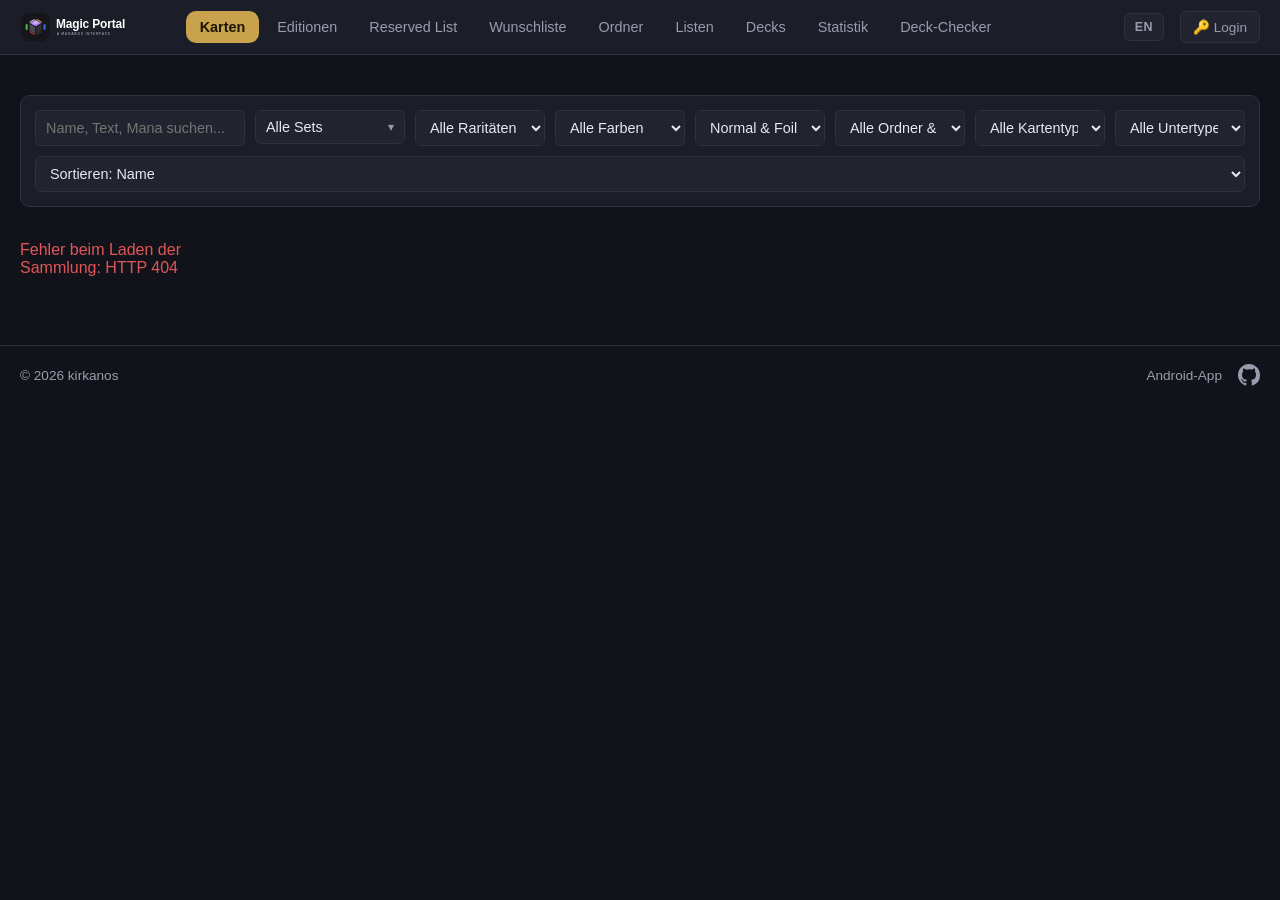
==== commit 47e0d465: "Android-App zum Herunterladen auf der Webseite Die Android-Pipeline laedt die signierte Release-APK " ====
--- a/app/index.html
+++ b/app/index.html
@@ -87,9 +87,12 @@
 
 <footer class="site-footer">
   <span>&copy; 2026 <a href="https://www.kirkanos.net" target="_blank" rel="noopener">kirkanos</a></span>
+  <span class="footer-links">
+  <a class="footer-app" href="download/magic-portal.apk" download title="Android-App herunterladen" data-en-title="Download the Android app">Android-App</a>
   <a class="footer-gh" href="https://github.com/kirkanos/mtg-portal" target="_blank" rel="noopener" aria-label="GitHub Repository" title="Auf GitHub ansehen" data-en-title="View on GitHub">
     <svg viewBox="0 0 16 16" width="22" height="22" aria-hidden="true"><path fill="currentColor" d="M8 0C3.58 0 0 3.58 0 8c0 3.54 2.29 6.53 5.47 7.59.4.07.55-.17.55-.38 0-.19-.01-.82-.01-1.49-2.01.37-2.53-.49-2.69-.94-.09-.23-.48-.94-.82-1.13-.28-.15-.68-.52-.01-.53.63-.01 1.08.58 1.23.82.72 1.21 1.87.87 2.33.66.07-.52.28-.87.51-1.07-1.78-.2-3.64-.89-3.64-3.95 0-.87.31-1.59.82-2.15-.08-.2-.36-1.03.08-2.13 0 0 .67-.21 2.2.82a7.6 7.6 0 012-.27c.68 0 1.36.09 2 .27 1.53-1.04 2.2-.82 2.2-.82.44 1.1.16 1.93.08 2.13.51.56.82 1.27.82 2.15 0 3.07-1.87 3.75-3.65 3.95.29.25.54.73.54 1.48 0 1.07-.01 1.93-.01 2.2 0 .21.15.46.55.38A8.01 8.01 0 0016 8c0-4.42-3.58-8-8-8z"/></svg>
   </a>
+  </span>
 </footer>
 
 <div class="loading-overlay" id="loading-overlay">
--- a/app/css/style.css
+++ b/app/css/style.css
@@ -100,6 +100,7 @@
 }
 .site-footer a { color: var(--text-dim); }
 .site-footer a:hover { color: var(--text); }
+.site-footer .footer-links { display: inline-flex; align-items: center; gap: 16px; }
 .site-footer .footer-gh { display: inline-flex; align-items: center; }
 .site-footer .footer-gh:hover { color: var(--accent); }
 
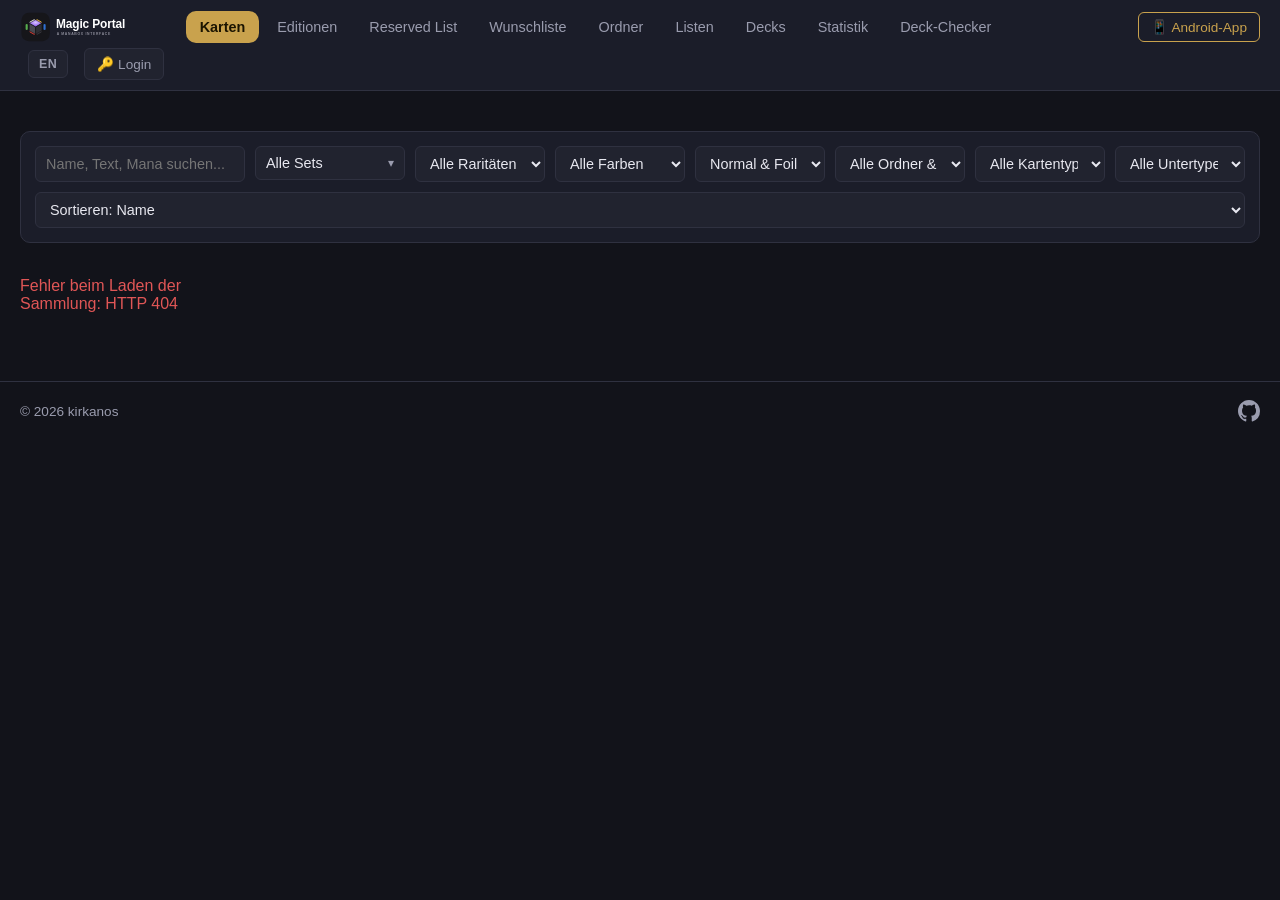
==== commit a7c0f922: "Download der Android-App in die Kopfzeile In der Fusszeile musste man bei einer grossen Sammlung lan" ====
--- a/app/index.html
+++ b/app/index.html
@@ -17,6 +17,7 @@
 <body>
 <nav class="topnav">
   <a href="index.html" class="brand"><img src="images/magic-portal-logo.svg" alt="Magic Portal – A ManaBox Interface" class="brand-logo"></a>
+  <a href="download/magic-portal.apk" class="app-download" download title="Android-App herunterladen" data-en-title="Download the Android app">📱 Android-App</a>
   <button type="button" class="nav-toggle" id="nav-toggle" aria-label="Menü" data-en-aria="Menu" aria-expanded="false">☰</button>
   <a href="index.html" class="active" data-en="Cards">Karten</a>
   <a href="editions.html" data-en="Editions">Editionen</a>
@@ -87,12 +88,9 @@
 
 <footer class="site-footer">
   <span>&copy; 2026 <a href="https://www.kirkanos.net" target="_blank" rel="noopener">kirkanos</a></span>
-  <span class="footer-links">
-  <a class="footer-app" href="download/magic-portal.apk" download title="Android-App herunterladen" data-en-title="Download the Android app">Android-App</a>
   <a class="footer-gh" href="https://github.com/kirkanos/mtg-portal" target="_blank" rel="noopener" aria-label="GitHub Repository" title="Auf GitHub ansehen" data-en-title="View on GitHub">
     <svg viewBox="0 0 16 16" width="22" height="22" aria-hidden="true"><path fill="currentColor" d="M8 0C3.58 0 0 3.58 0 8c0 3.54 2.29 6.53 5.47 7.59.4.07.55-.17.55-.38 0-.19-.01-.82-.01-1.49-2.01.37-2.53-.49-2.69-.94-.09-.23-.48-.94-.82-1.13-.28-.15-.68-.52-.01-.53.63-.01 1.08.58 1.23.82.72 1.21 1.87.87 2.33.66.07-.52.28-.87.51-1.07-1.78-.2-3.64-.89-3.64-3.95 0-.87.31-1.59.82-2.15-.08-.2-.36-1.03.08-2.13 0 0 .67-.21 2.2.82a7.6 7.6 0 012-.27c.68 0 1.36.09 2 .27 1.53-1.04 2.2-.82 2.2-.82.44 1.1.16 1.93.08 2.13.51.56.82 1.27.82 2.15 0 3.07-1.87 3.75-3.65 3.95.29.25.54.73.54 1.48 0 1.07-.01 1.93-.01 2.2 0 .21.15.46.55.38A8.01 8.01 0 0016 8c0-4.42-3.58-8-8-8z"/></svg>
   </a>
-  </span>
 </footer>
 
 <div class="loading-overlay" id="loading-overlay">
--- a/app/css/style.css
+++ b/app/css/style.css
@@ -84,6 +84,18 @@
 }
 .nav-toggle:hover { border-color: var(--accent); }
 
+/* The Android app download: in the sticky header so it is always one tap
+   away. One link, placed by order: right before the actions on wide
+   screens, between logo and menu button on phones (see the media query). */
+nav.topnav a.app-download {
+  order: 1; margin-left: auto;
+  border: 1px solid var(--accent); color: var(--accent); border-radius: 6px;
+  padding: 6px 12px; font-size: 0.85rem; white-space: nowrap;
+}
+nav.topnav a.app-download:hover { background: var(--accent); color: #1b1400; }
+nav.topnav .nav-actions { order: 2; }
+nav.topnav a.app-download ~ .nav-actions { margin-left: 8px; }
+
 main { max-width: 1400px; margin: 0 auto; padding: 20px; }
 
 .site-footer {
@@ -100,7 +112,6 @@
 }
 .site-footer a { color: var(--text-dim); }
 .site-footer a:hover { color: var(--text); }
-.site-footer .footer-links { display: inline-flex; align-items: center; gap: 16px; }
 .site-footer .footer-gh { display: inline-flex; align-items: center; }
 .site-footer .footer-gh:hover { color: var(--accent); }
 
@@ -870,10 +881,12 @@
   .admin-navlist { grid-template-columns: 1fr; }
 
   /* Hamburger menu: collapse links + actions behind the toggle */
-  .nav-toggle { display: inline-flex; }
-  nav.topnav a:not(.brand),
+  .nav-toggle { display: inline-flex; margin-left: 8px; }
+  nav.topnav a:not(.brand):not(.app-download),
   nav.topnav .nav-actions { display: none; }
-  nav.topnav.open a:not(.brand) { display: block; width: 100%; margin: 0; }
+  nav.topnav a.app-download { order: 0; padding: 5px 10px; }
+  nav.topnav.open a:not(.brand):not(.app-download) { display: block; width: 100%; margin: 0; order: 3; }
+  nav.topnav.open .nav-actions { order: 4; }
   nav.topnav.open .nav-actions {
     display: flex; width: 100%; margin: 6px 0 0; padding-top: 8px;
     flex-wrap: wrap; align-items: center; gap: 8px; border-top: 1px solid var(--border);
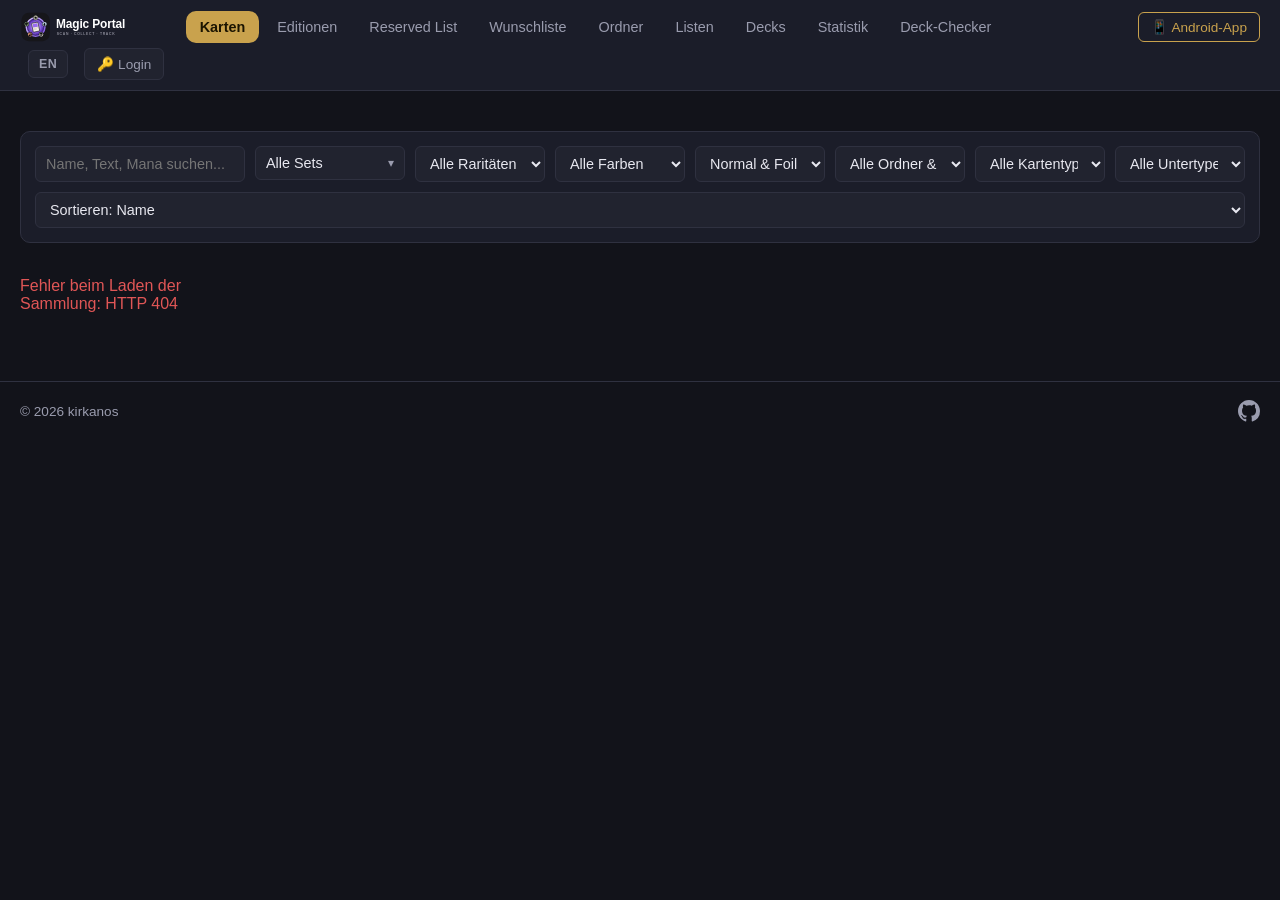
==== commit 9b6c8328: "Neues Logo: Karte im Portal mit den Manasymbolen, Slogan Scan · Collect · Track" ====
--- a/app/index.html
+++ b/app/index.html
@@ -16,7 +16,7 @@
 </head>
 <body>
 <nav class="topnav">
-  <a href="index.html" class="brand"><img src="images/magic-portal-logo.svg" alt="Magic Portal – A ManaBox Interface" class="brand-logo"></a>
+  <a href="index.html" class="brand"><img src="images/magic-portal-logo.svg" alt="Magic Portal – Scan · Collect · Track" class="brand-logo"></a>
   <a href="download/magic-portal.apk" class="app-download" download title="Android-App herunterladen" data-en-title="Download the Android app">📱 Android-App</a>
   <button type="button" class="nav-toggle" id="nav-toggle" aria-label="Menü" data-en-aria="Menu" aria-expanded="false">☰</button>
   <a href="index.html" class="active" data-en="Cards">Karten</a>
--- a/app/css/style.css
+++ b/app/css/style.css
@@ -364,7 +364,6 @@
 .admin-section { padding: 14px 0; border-bottom: 1px solid var(--border); }
 .admin-section:last-child { border-bottom: none; }
 .admin-section h3 { margin: 0 0 10px; font-size: 0.95rem; color: var(--text); }
-.admin-hint { margin: 0 0 8px; font-size: 0.8rem; color: var(--text-dim); }
 .admin-check { display: flex; align-items: center; gap: 8px; padding: 4px 0; font-size: 0.9rem; cursor: pointer; }
 .admin-num { display: inline-flex; align-items: center; gap: 8px; margin-top: 10px; font-size: 0.9rem; }
 .admin-num input { width: 72px; background: var(--bg); color: var(--text); border: 1px solid var(--border); border-radius: 6px; padding: 5px 8px; }
@@ -577,7 +576,7 @@
   width: 100%; height: 400px; background: var(--bg-card); border: 1px solid var(--border);
   color: var(--text); border-radius: var(--radius); padding: 12px; font-family: monospace; font-size: 0.85rem; resize: vertical;
 }
-.deck-checker-layout button {
+.deck-checker-layout button:not(.help-btn) {
   margin-top: 10px; background: var(--accent); color: #1b1400; border: none;
   padding: 10px 18px; border-radius: 6px; font-weight: 600; cursor: pointer;
 }
@@ -589,21 +588,30 @@
 .status-missing { color: var(--red); font-weight: 600; }
 .deck-summary { display: flex; gap: 14px; margin-bottom: 14px; flex-wrap: wrap; }
 
+/* "?" help button with its bubble (see initHelp in shared.js) */
+.help { display: inline-flex; align-items: center; vertical-align: middle; }
+.help-btn {
+  width: 22px; height: 22px; flex: none; padding: 0; border-radius: 50%; cursor: pointer;
+  background: none; border: 1.5px solid var(--text-dim); color: var(--text-dim);
+  font-family: inherit; font-size: 0.75rem; font-weight: 700; line-height: 1; display: inline-flex; align-items: center; justify-content: center;
+}
+.help-btn:hover, .help.open .help-btn { border-color: var(--accent); color: var(--accent); }
+.help-pop {
+  display: none; position: fixed; z-index: 1000; width: max-content; max-width: min(380px, calc(100vw - 16px));
+  background: var(--bg-card); color: var(--text); border: 1px solid var(--border); border-radius: var(--radius);
+  box-shadow: 0 8px 24px rgba(0, 0, 0, 0.45); padding: 10px 14px;
+  font-size: 0.85rem; font-weight: 400; line-height: 1.5; text-align: left; white-space: normal;
+}
+.help.open .help-pop { display: block; }
+.help-pop p { margin: 0 0 8px; }
+.help-pop p:last-child { margin-bottom: 0; }
+.help-pop ol { margin: 6px 0 8px; padding-left: 20px; }
+.controls > .help { flex: none; }
+
+/* Empty-state text */
+.section-hint { color: var(--text-dim); font-size: 0.85rem; line-height: 1.5; margin: 0 0 16px; }
+
 /* Editions overview */
-.hint-toggle {
-  cursor: pointer; font-family: inherit; font-size: 0.82rem;
-  background: none; border: none; color: var(--accent); padding: 0;
-  margin: 0 0 14px; display: inline-flex; align-items: center; gap: 6px;
-}
-.hint-toggle::before { content: "ℹ"; font-style: normal; opacity: 0.8; }
-.hint-toggle:hover { text-decoration: underline; }
-
-.section-hint {
-  color: var(--text-dim); font-size: 0.85rem; line-height: 1.5; margin: 0 0 16px;
-  background: var(--bg-elevated); border: 1px solid var(--border); border-left: 3px solid var(--accent);
-  border-radius: var(--radius); padding: 12px 16px; max-width: 900px;
-}
-.section-hint strong { color: var(--text); }
 
 .edition-table {
   width: 100%; border-collapse: separate; border-spacing: 0; font-size: 0.92rem;
@@ -726,10 +734,6 @@
   flex: 1; min-width: 0; padding: 9px 12px; border-radius: 8px;
   border: 1px solid var(--border); background: var(--bg-elevated); color: var(--text);
 }
-.wl-howto { margin-bottom: 14px; color: var(--text-dim); font-size: 0.86rem; }
-.wl-howto summary { cursor: pointer; color: var(--accent); }
-.wl-howto-body { padding: 8px 0 0 4px; line-height: 1.5; }
-.wl-howto-body ol { margin: 6px 0; padding-left: 20px; }
 
 .wl-export-out { margin-bottom: 14px; }
 .wl-export-note { color: var(--text-dim); font-size: 0.84rem; margin: 0 0 6px; }
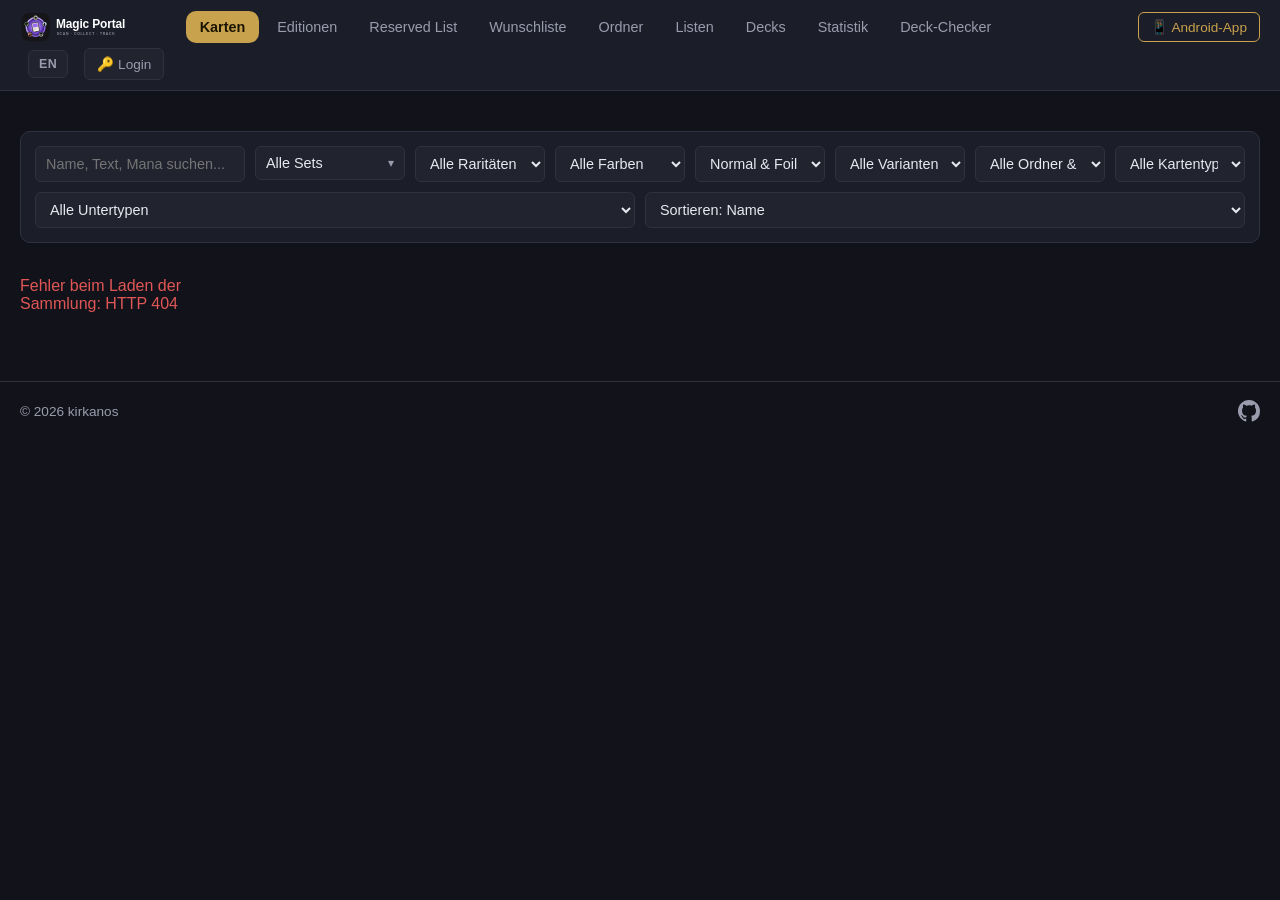
==== commit 4398c891: "Mehrere Karten auf einmal verschieben, Filter nach Kartenvariante, Art-Karten im Scanner erkennen" ====
--- a/app/index.html
+++ b/app/index.html
@@ -65,6 +65,7 @@
       <option value="foil">Foil</option>
       <option value="etched">Etched</option>
     </select>
+    <select id="filter-style"><option value="" data-en="All variants">Alle Varianten</option></select>
     <select id="filter-binder"><option value="" data-en="All folders &amp; lists">Alle Ordner &amp; Listen</option></select>
     <select id="filter-type"><option value="" data-en="All card types">Alle Kartentypen</option></select>
     <select id="filter-subtype"><option value="" data-en="All subtypes">Alle Untertypen</option></select>
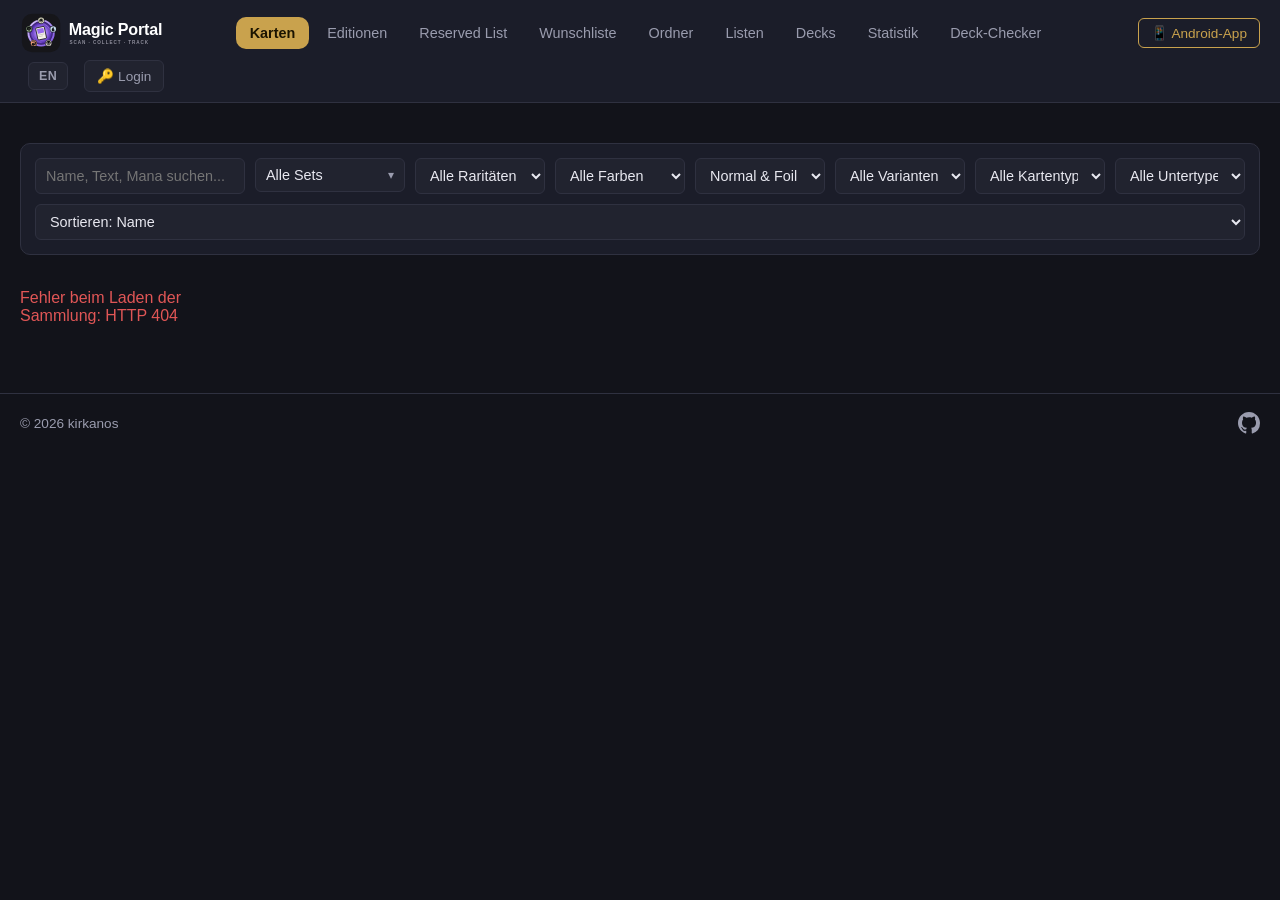
==== commit 7c10f53b: "Ordner bekommen eine eigene Seite mit deutlichem Kopf statt der gefilterten Kartenansicht; der Ordne" ====
--- a/app/index.html
+++ b/app/index.html
@@ -32,11 +32,7 @@
   <span class="nav-actions">
     <button type="button" id="lang-toggle" class="lang-toggle" aria-label="Sprache" data-en-aria="Language"></button>
     <span class="sync-status" id="sync-status" title="Letzte Aktualisierung der Kartendaten/Preise" data-en-title="Last update of card data / prices"></span>
-    <button type="button" id="csv-sync" class="reset-btn" title="Kartendaten & Preise von Scryfall aktualisieren – prüft zusätzlich auf einen neuen CSV-Import aus Nextcloud/Google Drive (falls konfiguriert)" data-en-title="Refresh card data & prices from Scryfall – also checks for a new CSV import from Nextcloud/Google Drive (if configured)" data-en="🔄 Refresh" style="display:none">🔄 Aktualisieren</button>
     <button type="button" id="csv-unlock" class="reset-btn" title="Anmelden" data-en-title="Log in" data-en="🔑 Login" style="display:none">🔑 Login</button>
-    <label class="upload-btn" id="csv-upload-label" title="Eigene ManaBox-CSV hochladen" data-en-title="Upload your own ManaBox CSV" style="display:none"><span data-en="⬆ Upload CSV">⬆ CSV hochladen</span>
-      <input type="file" id="csv-upload" accept=".csv,text/csv" hidden>
-    </label>
     <button type="button" id="admin-gear" class="gear-btn" title="Einstellungen" data-en-title="Settings" aria-label="Einstellungen" data-en-aria="Settings" style="display:none">⚙</button>
   </span>
 </nav>
@@ -66,16 +62,14 @@
       <option value="etched">Etched</option>
     </select>
     <select id="filter-style"><option value="" data-en="All variants">Alle Varianten</option></select>
-    <select id="filter-binder"><option value="" data-en="All folders &amp; lists">Alle Ordner &amp; Listen</option></select>
     <select id="filter-type"><option value="" data-en="All card types">Alle Kartentypen</option></select>
     <select id="filter-subtype"><option value="" data-en="All subtypes">Alle Untertypen</option></select>
+    <button type="button" id="select-mode" class="select-mode-btn" data-en="Select">Auswählen</button>
     <select id="sort-by">
       <option value="name" data-en="Sort: Name">Sortieren: Name</option>
       <option value="set" data-en="Sort: Set">Sortieren: Set</option>
       <option value="value-desc" data-en="Sort: Single-card value (high → low)">Sortieren: Einzelkartenwert (hoch → niedrig)</option>
       <option value="value-asc" data-en="Sort: Single-card value (low → high)">Sortieren: Einzelkartenwert (niedrig → hoch)</option>
-      <option value="price-desc" data-en="Sort: Purchase price (high → low)">Sortieren: Kaufpreis (hoch → niedrig)</option>
-      <option value="price-asc" data-en="Sort: Purchase price (low → high)">Sortieren: Kaufpreis (niedrig → hoch)</option>
       <option value="rarity" data-en="Sort: Rarity">Sortieren: Rarität</option>
       <option value="released-desc" data-en="Sort: Release (newest first)">Sortieren: Erscheinung (neueste zuerst)</option>
       <option value="released-asc" data-en="Sort: Release (oldest first)">Sortieren: Erscheinung (älteste zuerst)</option>
--- a/app/css/style.css
+++ b/app/css/style.css
@@ -64,6 +64,9 @@
   width: auto;
   display: block;
 }
+/* Larger screens: the logo grows with the width so its tagline stays legible. */
+@media (min-width: 1100px) { nav.topnav .brand .brand-logo { height: 46px; } }
+@media (min-width: 1600px) { nav.topnav .brand .brand-logo { height: 56px; } }
 nav.topnav .brand:hover { background: none; }
 
 nav.topnav a {
@@ -368,7 +371,14 @@
 .admin-num { display: inline-flex; align-items: center; gap: 8px; margin-top: 10px; font-size: 0.9rem; }
 .admin-num input { width: 72px; background: var(--bg); color: var(--text); border: 1px solid var(--border); border-radius: 6px; padding: 5px 8px; }
 .admin-navlist { display: grid; grid-template-columns: repeat(auto-fit, minmax(150px, 1fr)); gap: 0 16px; }
-.admin-actions { display: flex; flex-wrap: wrap; gap: 8px; }
+.admin-actions { display: flex; flex-wrap: wrap; gap: 8px; align-items: center; }
+.admin-status { margin: 0 0 10px; font-size: 0.85rem; color: var(--text-dim); }
+.admin-import { margin-top: 14px; }
+.admin-import h4 { margin: 0 0 6px; font-size: 0.9rem; display: flex; align-items: center; gap: 4px; }
+.admin-import .admin-num { margin: 0 0 4px 26px; }
+.admin-import .admin-num input:disabled { opacity: 0.5; }
+.admin-import .admin-status { margin: 8px 0; }
+.upload-label { cursor: pointer; display: inline-flex; align-items: center; }
 .admin-footer { display: flex; justify-content: flex-end; gap: 8px; padding: 14px 18px; border-top: 1px solid var(--border); }
 .modal-body {
   background: var(--bg-elevated); border-radius: var(--radius); border: 1px solid var(--border);
@@ -482,6 +492,19 @@
 
 /* Folders / Lists overview + Decks placeholder */
 .page-title { font-size: 1.5rem; margin: 0 0 4px; }
+/* Head of a single binder page (binder.html): which folder is open. */
+.binder-head {
+  display: flex; flex-direction: column; gap: 10px;
+  background: var(--bg-elevated); border: 1px solid var(--border); border-left: 4px solid var(--accent);
+  border-radius: var(--radius); padding: 14px 18px; margin-bottom: 16px;
+}
+.binder-back { color: var(--text-dim); font-size: 0.85rem; align-self: flex-start; }
+.binder-back:hover { color: var(--accent); }
+.binder-head-title { display: flex; align-items: center; gap: 14px; min-width: 0; }
+.binder-head-title > div { min-width: 0; }
+.binder-head-icon { font-size: 2rem; line-height: 1; }
+.binder-head-kind { font-size: 0.75rem; text-transform: uppercase; letter-spacing: 0.08em; color: var(--accent); font-weight: 600; }
+.binder-head .page-title { margin: 0; overflow-wrap: anywhere; }
 .binder-grid { display: grid; grid-template-columns: repeat(auto-fill, minmax(220px, 1fr)); gap: 14px; margin-top: 14px; }
 .binder-card {
   display: flex; flex-direction: column; gap: 8px;
@@ -493,6 +516,28 @@
 .binder-card .binder-name { font-weight: 600; }
 .binder-card .binder-meta { display: flex; justify-content: space-between; font-size: 0.82rem; color: var(--text-dim); }
 .binder-card .binder-meta .money { color: var(--accent); font-weight: 600; }
+.binder-item { position: relative; display: flex; flex-direction: column; }
+.binder-item > .binder-card { flex: 1; }
+.binder-item .binder-card .binder-name { padding-right: 28px; }
+.binder-rename {
+  display: none; position: absolute; top: 10px; right: 10px;
+  background: transparent; border: 1px solid var(--border); border-radius: 8px; color: var(--text-dim);
+  padding: 2px 8px; cursor: pointer;
+}
+.binder-rename:hover { color: var(--accent); border-color: var(--accent); }
+body.is-unlocked .binder-rename { display: inline-block; }
+.binder-delete {
+  display: none; position: absolute; top: 10px; right: 48px;
+  background: transparent; border: 1px solid var(--border); border-radius: 8px; color: var(--text-dim);
+  padding: 2px 8px; cursor: pointer;
+}
+.binder-delete:hover { border-color: var(--red, #e05252); }
+body.is-unlocked .binder-delete { display: inline-block; }
+.binder-rename-form { gap: 10px; }
+.binder-rename-form:hover { transform: none; }
+.binder-rename-form select { background: var(--bg); color: var(--text); border: 1px solid var(--border); border-radius: 8px; padding: 6px 10px; font: inherit; }
+.binder-rename-form .section-hint { margin: 0; font-size: 0.8rem; }
+.binder-rename-actions { display: flex; gap: 8px; justify-content: flex-end; }
 
 .coming-soon { text-align: center; padding: 60px 20px; color: var(--text-dim); max-width: 560px; margin: 0 auto; }
 .coming-soon-icon { font-size: 3rem; margin: 0 0 8px; }
@@ -896,3 +941,207 @@
     flex-wrap: wrap; align-items: center; gap: 8px; border-top: 1px solid var(--border);
   }
 }
+
+/* ---- Editing: multi selection and row actions (only with write access) ---- */
+.select-mode-btn { display: none; }
+body.is-unlocked .select-mode-btn { display: inline-block; }
+.select-mode-btn, .select-bar button, .row-actions button, .row-edit button {
+  background: var(--bg-card); color: var(--text); border: 1px solid var(--border);
+  border-radius: 8px; padding: 6px 12px; cursor: pointer; font: inherit;
+}
+.select-mode-btn:hover, .select-bar button:hover, .row-actions button:hover, .row-edit button:hover { border-color: var(--accent); }
+body.selecting .select-mode-btn { border-color: var(--accent); color: var(--accent); }
+.select-bar button.primary, .row-edit button.primary { background: var(--accent); color: #1b1400; border-color: var(--accent); font-weight: 600; }
+.select-bar button:disabled { opacity: 0.5; cursor: default; }
+body.selecting .card-tile:not(.selected) { opacity: 0.6; }
+.card-tile.selected { border-color: var(--accent); box-shadow: 0 0 0 3px var(--accent); opacity: 1; }
+.card-tile.selected .thumb::after {
+  content: '✓'; position: absolute; top: 6px; left: 6px; width: 26px; height: 26px; border-radius: 50%;
+  background: var(--accent); color: #1b1400; font-weight: 700; display: flex; align-items: center; justify-content: center;
+}
+body.selecting main { padding-bottom: 96px; }
+.select-bar {
+  position: fixed; left: 50%; bottom: 16px; transform: translateX(-50%); z-index: 900;
+  display: flex; flex-wrap: wrap; gap: 8px; align-items: center; justify-content: center;
+  background: var(--bg-elevated); border: 1px solid var(--accent); border-radius: 14px;
+  padding: 10px 14px; box-shadow: 0 8px 32px rgba(0,0,0,0.5); max-width: calc(100vw - 32px);
+}
+.select-count { font-weight: 600; margin-right: 4px; }
+.binder-input, .binder-select, .select-bar select, .row-edit select {
+  background: var(--bg); color: var(--text); border: 1px solid var(--border); border-radius: 8px; padding: 6px 10px; font: inherit;
+}
+.binder-input { min-width: 200px; }
+.binder-field { display: inline-flex; gap: 6px; flex-wrap: wrap; }
+.binder-select { max-width: 260px; }
+.binder-field .binder-input { display: none; }
+.binder-field.is-new .binder-input { display: inline-block; }
+/* The type only matters for a new folder. */
+.binder-field:not(.is-new) + select { display: none; }
+.row-actions { white-space: nowrap; }
+.row-actions button { padding: 2px 8px; font-size: 0.85rem; }
+.row-edit { display: flex; flex-wrap: wrap; gap: 8px; align-items: center; margin: 8px 0; }
+.row-edit:empty { display: none; }
+.notice {
+  position: fixed; left: 50%; bottom: 90px; transform: translateX(-50%) translateY(20px); z-index: 2000;
+  background: var(--bg-elevated); color: var(--text); border: 1px solid var(--green); border-radius: 10px;
+  padding: 10px 16px; max-width: min(560px, calc(100vw - 32px)); opacity: 0; pointer-events: none;
+  transition: opacity 0.2s, transform 0.2s; box-shadow: 0 8px 24px rgba(0,0,0,0.4);
+}
+.notice.error { border-color: var(--red); }
+.notice.show { opacity: 1; transform: translateX(-50%) translateY(0); }
+
+/* Selection in the edition overlay: only owned cards can be picked. */
+body.selecting .eo-card:not(.selected) { opacity: 0.55; }
+body.selecting .eo-card.missing { cursor: default; }
+.eo-card.selected .eo-thumb { box-shadow: 0 0 0 3px var(--accent); border-color: var(--accent); }
+.eo-card.selected .eo-thumb::after {
+  content: '✓'; position: absolute; bottom: 6px; left: 6px; width: 26px; height: 26px; border-radius: 50%;
+  background: var(--accent); color: #1b1400; font-weight: 700; display: flex; align-items: center; justify-content: center;
+}
+body.selecting .eo-grid { padding-bottom: 110px; }
+.eo-toolbar .select-mode-btn { margin-left: auto; }
+
+/* ---- Decks ---- */
+.unlock-only { display: none; }
+body.is-unlocked .unlock-only { display: inline-flex; }
+.deck-head { display: flex; align-items: flex-end; justify-content: space-between; gap: 12px; flex-wrap: wrap; }
+.deck-head .section-hint { margin: 0; }
+
+/* A deck box: a lid with the colour pips, the art of the cover card on the
+   front, a label plate with the name; the shadow is the box's depth. */
+.deckbox-grid { display: grid; grid-template-columns: repeat(auto-fill, minmax(200px, 1fr)); gap: 30px 26px; margin: 22px 0 10px; padding-right: 8px; }
+.deckbox {
+  --tint: #3a3c4d; --tint2: var(--tint);
+  position: relative; display: flex; flex-direction: column; color: var(--text);
+  background: linear-gradient(160deg, #262838, #15161f 70%);
+  border: 1px solid #3a3c4d; border-radius: 10px 10px 8px 8px;
+  box-shadow: 7px 7px 0 -1px #0c0d13, 7px 7px 0 0 #2a2c3a, 0 18px 30px -12px rgba(0,0,0,0.8);
+  transition: transform 0.18s ease, box-shadow 0.18s ease;
+}
+.deckbox:hover { transform: translateY(-5px) rotate(-0.6deg); box-shadow: 9px 11px 0 -1px #0c0d13, 9px 11px 0 0 #2a2c3a, 0 26px 34px -12px rgba(0,0,0,0.85); }
+.deckbox-lid {
+  height: 30px; margin: -1px -3px 0; border-radius: 9px 9px 3px 3px;
+  background:
+    linear-gradient(180deg, rgba(255,255,255,0.10), rgba(0,0,0,0.35)),
+    linear-gradient(90deg, color-mix(in srgb, var(--tint) 60%, #20222e), color-mix(in srgb, var(--tint2) 60%, #20222e));
+  border: 1px solid color-mix(in srgb, var(--tint) 50%, #3a3c4d);
+  box-shadow: inset 0 1px 0 rgba(255,255,255,0.18), 0 3px 4px rgba(0,0,0,0.55);
+  display: flex; align-items: center; justify-content: flex-end; padding: 0 10px;
+  transition: transform 0.18s ease;
+}
+.deckbox:hover .deckbox-lid { transform: translateY(-5px); }
+.deckbox-pips { display: inline-flex; gap: 2px; }
+.deckbox-format, .deck-format-badge {
+  font-size: 0.68rem; font-weight: 700; letter-spacing: 0.06em; text-transform: uppercase;
+  padding: 2px 7px; border-radius: 999px; background: rgba(0,0,0,0.35); color: #e8e4d8; border: 1px solid rgba(255,255,255,0.18);
+}
+.deckbox-format { margin-right: auto; }
+.deck-format-sec { margin-top: 22px; }
+.deck-format-sec + .deck-format-sec { margin-top: 30px; }
+.deck-format-sec .deckbox-grid { margin-top: 0; }
+.deck-format-title { font-size: 1.1rem; margin: 0 0 12px; padding-bottom: 6px; border-bottom: 1px solid var(--border); }
+.deck-format-title span { color: var(--text-dim); font-weight: 400; font-size: 0.9rem; }
+.deck-format-sec > summary.deck-format-title { cursor: pointer; list-style: none; user-select: none; }
+.deck-format-sec > summary.deck-format-title::-webkit-details-marker { display: none; }
+.deck-format-sec > summary.deck-format-title::before { content: '▾'; display: inline-block; width: 1.1em; color: var(--text-dim); transition: transform 0.15s; }
+.deck-format-sec:not([open]) > summary.deck-format-title::before { transform: rotate(-90deg); }
+.deck-search-bar input[type="text"] { flex: 1; }
+.deckbox-hits { margin-top: 4px; font-size: 0.75rem; color: var(--accent); white-space: nowrap; overflow: hidden; text-overflow: ellipsis; }
+.deck-card-actions { display: flex; flex-wrap: wrap; gap: 8px; margin-top: 10px; }
+.deck-commander-field { display: flex; flex-direction: column; gap: 6px; }
+.deck-commander-field[hidden] { display: none; }
+.deckbox-pips .mana-symbol { width: 16px; height: 16px; }
+.deckbox-front {
+  margin: 12px 12px 0; aspect-ratio: 4 / 3; border-radius: 6px;
+  background: #0d0e14 center / cover no-repeat;
+  box-shadow: inset 0 0 0 2px rgba(0,0,0,0.6), inset 0 0 24px rgba(0,0,0,0.55), 0 0 0 1px color-mix(in srgb, var(--tint) 45%, #3a3c4d);
+  display: flex; align-items: center; justify-content: center;
+}
+.deckbox-empty { font-size: 2.4rem; opacity: 0.35; }
+.deckbox-label {
+  margin: 10px 12px 12px; padding: 8px 10px; border-radius: 6px;
+  background: linear-gradient(180deg, #2b2d3b, #1d1e29); border: 1px solid #3a3c4d;
+  box-shadow: inset 0 1px 0 rgba(255,255,255,0.06), inset 0 -2px 4px rgba(0,0,0,0.35);
+}
+.deckbox-name { font-weight: 700; letter-spacing: 0.02em; overflow: hidden; display: -webkit-box; -webkit-line-clamp: 2; -webkit-box-orient: vertical; line-height: 1.25; min-height: 2.5em; }
+.deckbox-meta { display: flex; justify-content: space-between; font-size: 0.8rem; color: var(--text-dim); margin-top: 3px; }
+.deckbox-meta .money, .deck-banner-meta .money { color: var(--accent); font-weight: 600; }
+
+/* One deck */
+.deck-back { display: inline-block; margin: 4px 0 12px; color: var(--text-dim); }
+.deck-back:hover { color: var(--accent); }
+.deck-banner { position: relative; border-radius: var(--radius); overflow: hidden; border: 1px solid var(--border); min-height: 150px; display: flex; align-items: flex-end; background: var(--bg-elevated); }
+.deck-banner-art { position: absolute; inset: 0; background: center 30% / cover no-repeat; opacity: 0.55; }
+.deck-banner-art::after { content: ''; position: absolute; inset: 0; background: linear-gradient(90deg, rgba(18,19,26,0.95) 0%, rgba(18,19,26,0.55) 55%, rgba(18,19,26,0.2) 100%); }
+.deck-banner-text { position: relative; padding: 18px 20px; }
+.deck-banner-text h1 { margin: 0 0 6px; font-size: 1.7rem; }
+.deck-banner-meta { display: flex; gap: 14px; align-items: center; flex-wrap: wrap; color: var(--text-dim); font-size: 0.9rem; }
+.deck-toolbar { display: flex; align-items: center; gap: 8px; flex-wrap: wrap; margin: 16px 0; }
+.deck-toolbar-spacer { flex: 1; }
+.view-switch { display: inline-flex; border: 1px solid var(--border); border-radius: 8px; overflow: hidden; }
+.view-switch button { background: var(--bg-card); color: var(--text-dim); border: none; padding: 7px 14px; cursor: pointer; font: inherit; }
+.view-switch button + button { border-left: 1px solid var(--border); }
+.view-switch button.active { background: var(--accent); color: #1a1408; font-weight: 600; }
+.deck-empty { margin-top: 24px; }
+
+/* List view: groups by card type in columns, one line per card */
+.deck-list-cols { columns: 4 250px; column-gap: 32px; }
+.deck-list-sec { break-inside: avoid; margin-bottom: 22px; }
+.deck-list-sec h3 { font-size: 0.95rem; margin: 0 0 6px; padding-bottom: 6px; border-bottom: 1px solid var(--border); }
+.deck-list-sec h3 span { color: var(--text-dim); font-weight: 400; }
+.deck-token-title { font-size: 0.95rem; margin: 22px 0 10px; padding-bottom: 6px; border-bottom: 1px solid var(--border); }
+.deck-token-title span { color: var(--text-dim); font-weight: 400; }
+.deck-line { display: flex; align-items: center; gap: 10px; padding: 5px 4px; border-bottom: 1px solid rgba(47,49,64,0.6); cursor: pointer; font-size: 0.92rem; }
+.deck-line:hover { background: var(--bg-card); }
+.deck-line-qty { width: 20px; text-align: right; color: var(--text-dim); }
+.deck-line-name { flex: 1; overflow: hidden; white-space: nowrap; text-overflow: ellipsis; }
+.deck-line-mana { display: inline-flex; gap: 1px; flex-shrink: 0; }
+.deck-line-mana .mana-symbol { width: 15px; height: 15px; }
+.deck-preview { position: fixed; z-index: 150; width: 240px; pointer-events: none; display: none; }
+.deck-preview.show { display: block; }
+.deck-preview img { width: 100%; border-radius: 11px; box-shadow: 0 10px 30px rgba(0,0,0,0.7); }
+
+/* Stack view: a column per card type, the cards overlap so only the name
+   bar shows; hovering a card slides the ones below it away. */
+.deck-stacks { display: flex; gap: 16px; overflow-x: auto; align-items: flex-start; padding-bottom: 14px; }
+.deck-stack { flex: 0 0 200px; background: var(--bg-elevated); border: 1px solid var(--border); border-radius: var(--radius); padding: 10px 10px 14px; }
+.deck-stack h3 { margin: 0 0 10px; font-size: 0.92rem; display: flex; flex-direction: column; gap: 2px; }
+.deck-stack-meta { font-size: 0.75rem; color: var(--text-dim); font-weight: 400; }
+.deck-stack-cards { display: flex; flex-direction: column; }
+.deck-stack-card { position: relative; aspect-ratio: 63 / 88; margin-top: -121%; cursor: pointer; transition: transform 0.18s ease; }
+.deck-stack-card:first-child { margin-top: 0; }
+.deck-stack-card img, .deck-stack-card .no-image { width: 100%; height: 100%; border-radius: 9px; display: block; box-shadow: 0 -2px 6px rgba(0,0,0,0.5); }
+.deck-stack-card .no-image { background: #0d0e14; border: 1px solid var(--border); padding: 8px; font-size: 0.8rem; }
+.deck-stack-card:hover ~ .deck-stack-card { transform: translateY(86%); }
+.deck-stack-qty { position: absolute; top: 4%; left: -6px; background: var(--accent); color: #1a1408; font-weight: 700; font-size: 0.75rem; border-radius: 10px; padding: 1px 7px; box-shadow: 0 1px 3px rgba(0,0,0,0.6); }
+
+/* Dialogs of the deck page */
+.deck-dialog-panel { max-width: 760px; padding: 22px 24px; }
+.deck-dialog-panel h2 { margin: 0 0 8px; }
+.deck-dialog-panel .modal-card { padding: 0; }
+.deck-form { display: flex; flex-direction: column; gap: 10px; }
+.deck-form-actions { display: flex; justify-content: flex-end; gap: 8px; margin-top: 12px; }
+.deck-rows td { padding: 6px 8px; }
+.deck-rows .num { text-align: right; }
+.deck-out-form { display: flex; flex-wrap: wrap; gap: 8px; align-items: center; margin: 10px 0; }
+.foil-badge.inline { position: static; }
+.cover-grid { display: grid; grid-template-columns: repeat(auto-fill, minmax(150px, 1fr)); gap: 12px; margin-top: 12px; max-height: 60vh; overflow-y: auto; padding: 2px; }
+.cover-choice { background: var(--bg-card); border: 2px solid transparent; border-radius: 8px; padding: 0 0 6px; cursor: pointer; color: var(--text); font: inherit; font-size: 0.8rem; overflow: hidden; display: flex; flex-direction: column; gap: 5px; }
+.cover-choice img { width: 100%; aspect-ratio: 4 / 3; object-fit: cover; display: block; }
+.cover-choice span { padding: 0 6px; white-space: nowrap; overflow: hidden; text-overflow: ellipsis; }
+.cover-choice:hover { border-color: var(--border); }
+.cover-choice.selected { border-color: var(--accent); }
+.deck-search { width: 100%; margin: 8px 0 12px; }
+.deck-search-results { max-height: 60vh; overflow-y: auto; display: flex; flex-direction: column; gap: 6px; }
+.deck-search-row { display: flex; align-items: center; gap: 10px; padding: 6px; border-radius: 8px; background: var(--bg-card); }
+.deck-search-row img, .deck-search-noimg { width: 46px; aspect-ratio: 63 / 88; border-radius: 4px; flex-shrink: 0; background: #0d0e14; }
+.deck-search-info { flex: 1; min-width: 0; }
+.deck-search-info .section-hint { margin: 2px 0 0; font-size: 0.8rem; }
+.deck-search-name { font-weight: 600; display: flex; align-items: center; gap: 6px; }
+@media (max-width: 640px) {
+  .deckbox-grid { grid-template-columns: repeat(auto-fill, minmax(150px, 1fr)); gap: 24px 18px; }
+  .deck-stack { flex-basis: 160px; }
+}
+/* Room for the cards that slide down while one is hovered. */
+.deck-stack-cards:has(.deck-stack-card:hover) { padding-bottom: 121%; }
+.deck-stack-cards:has(.deck-stack-card:last-child:hover) { padding-bottom: 0; }
